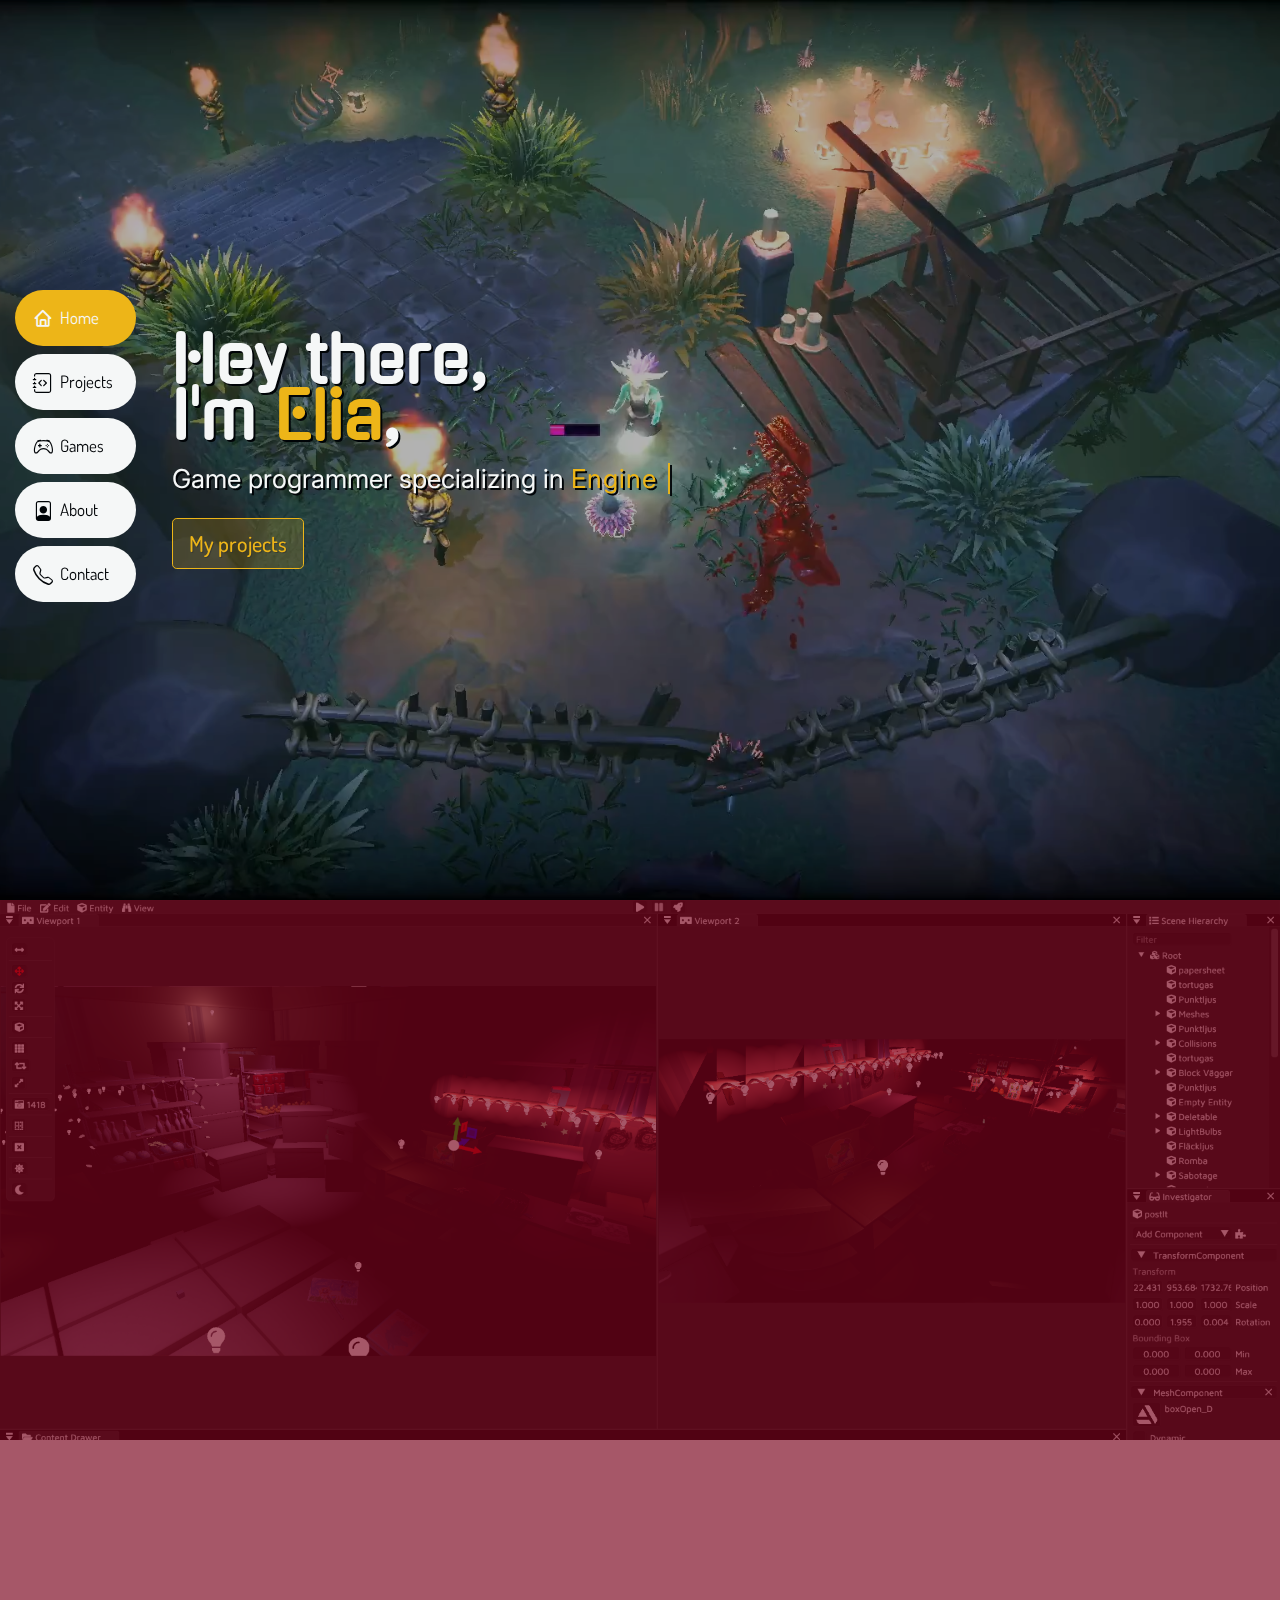
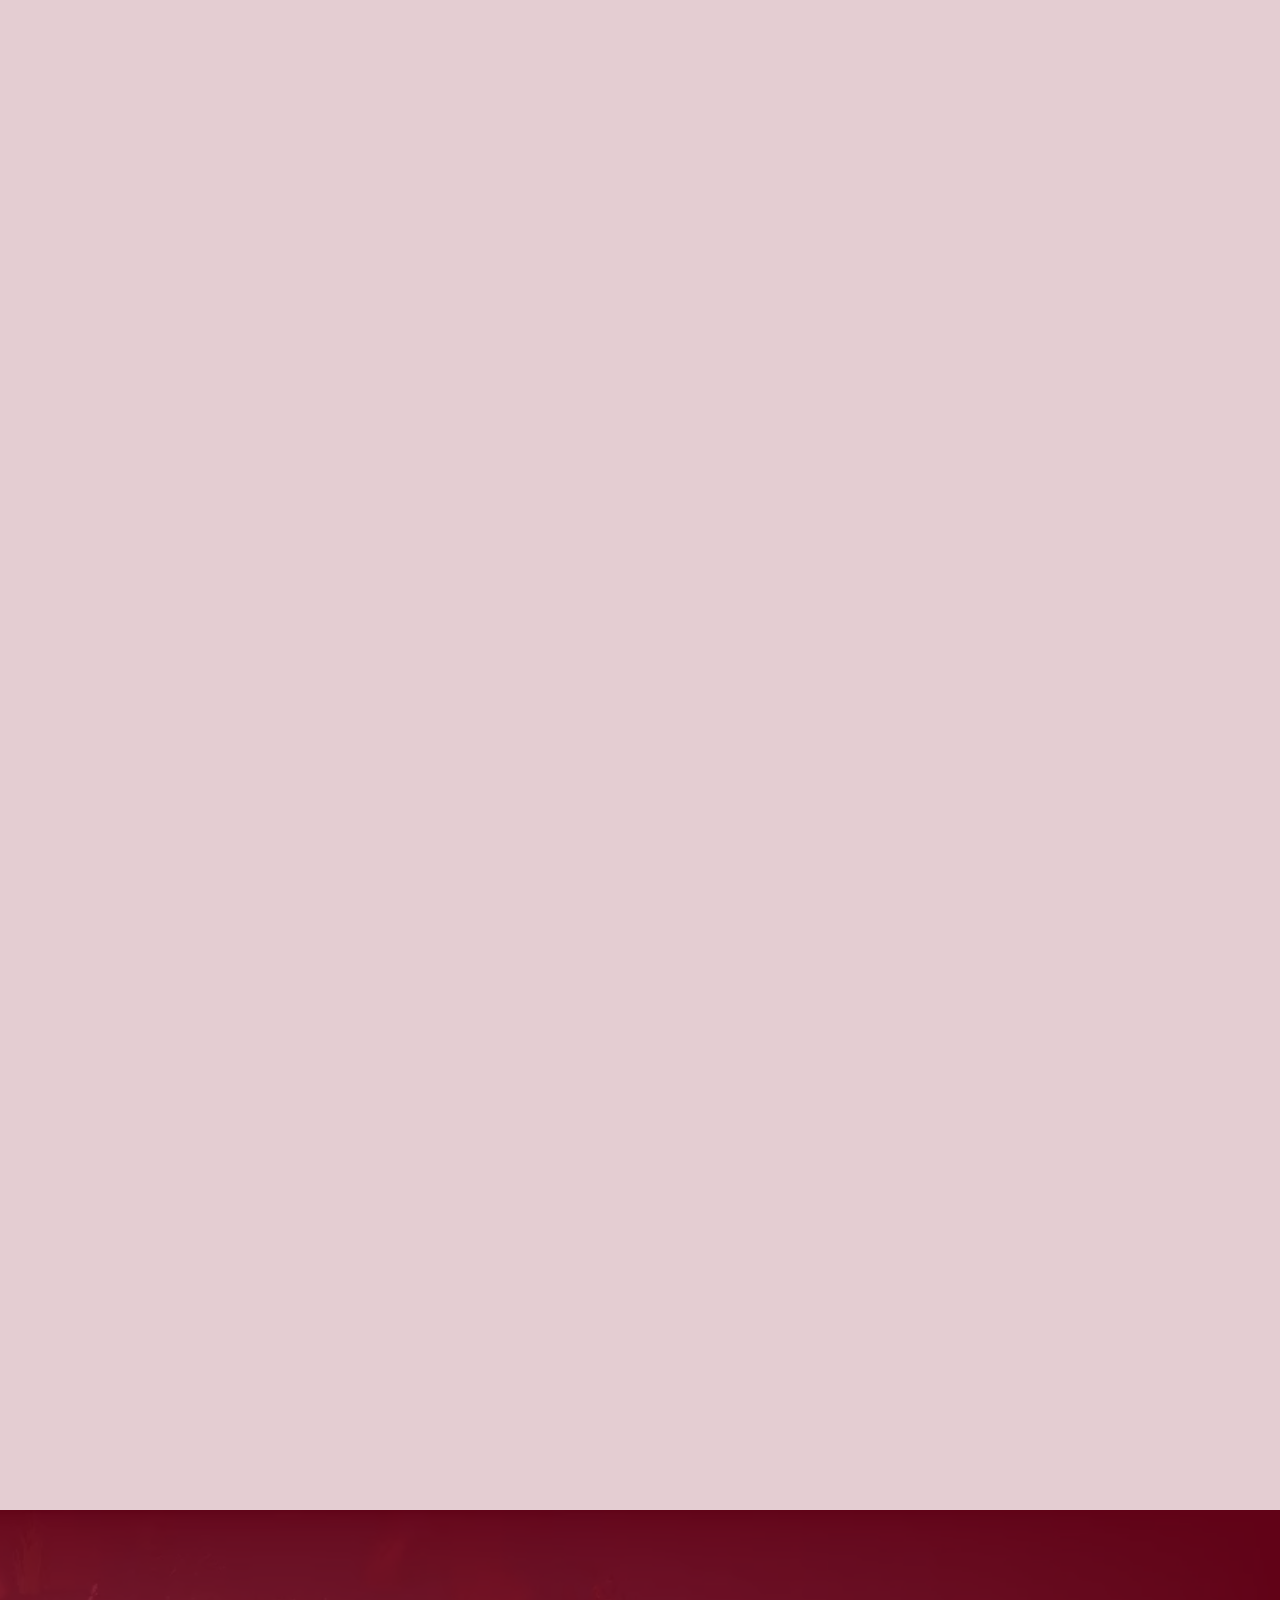
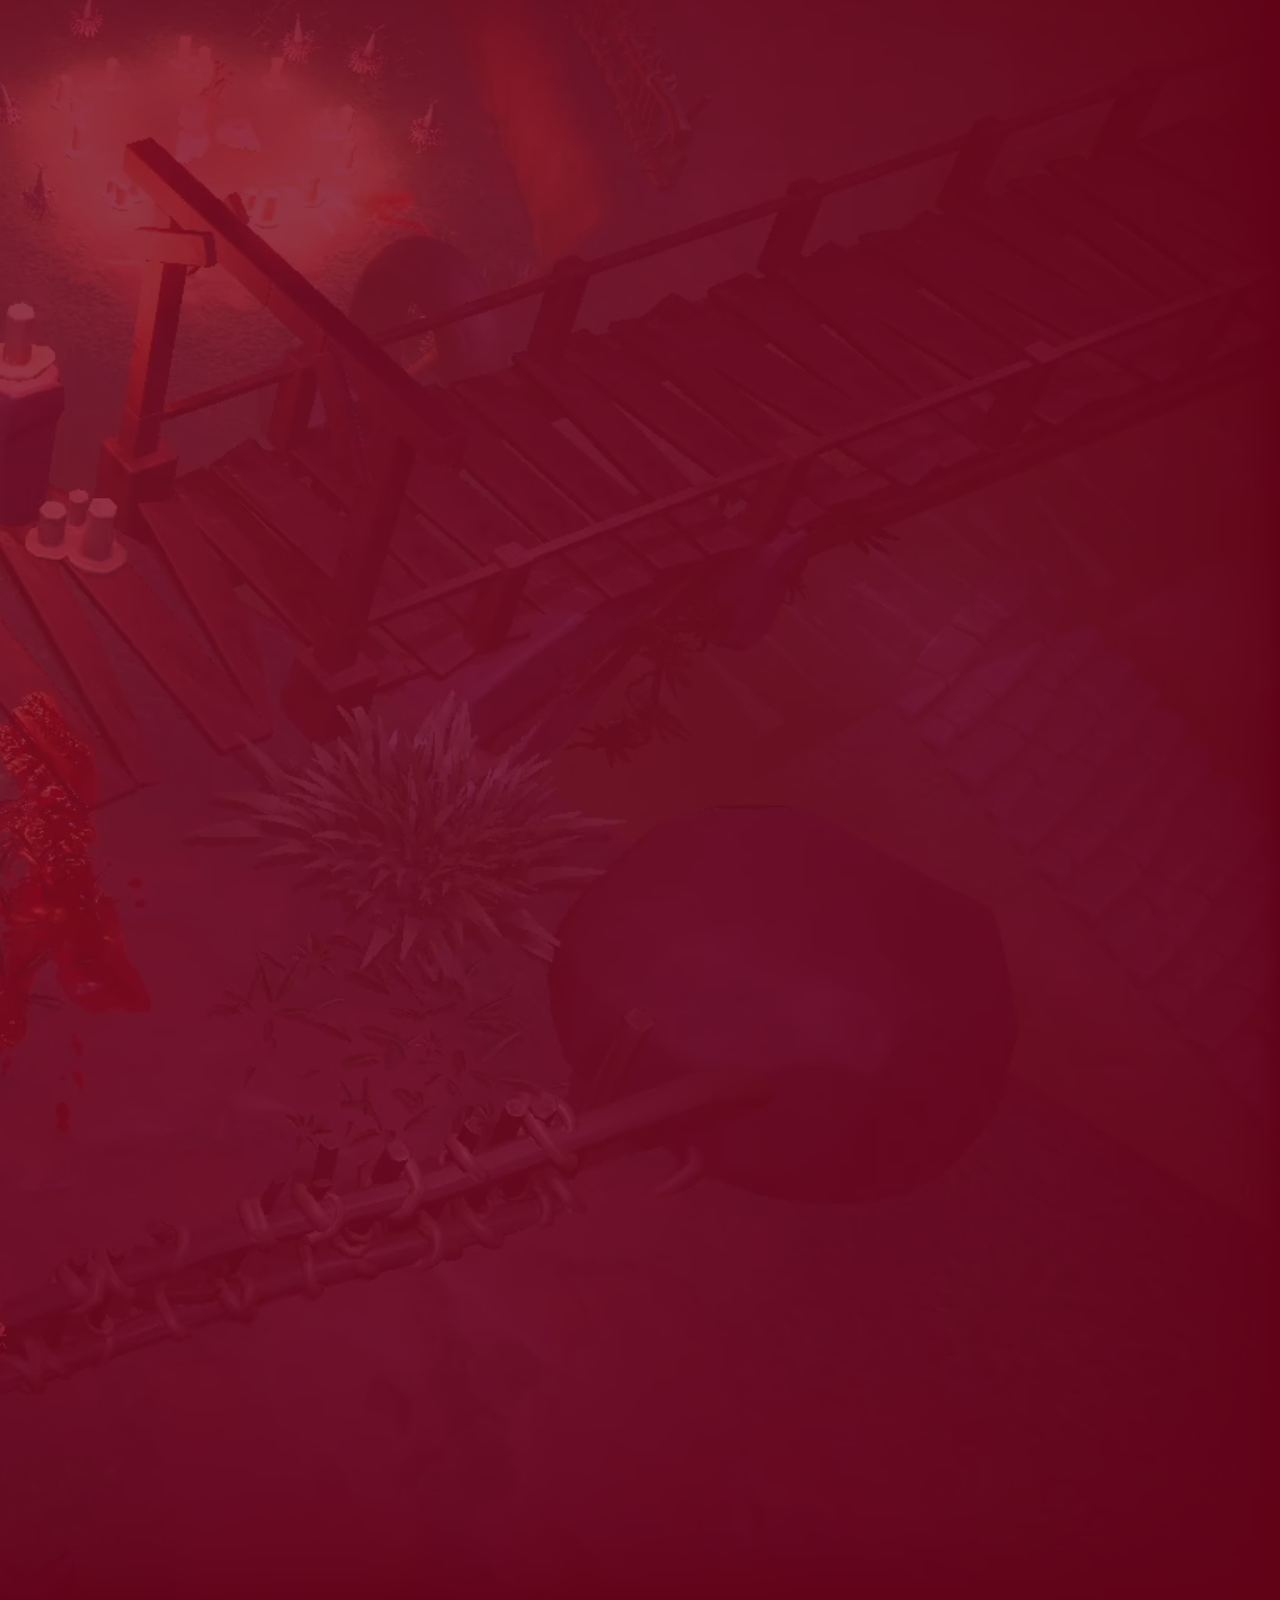
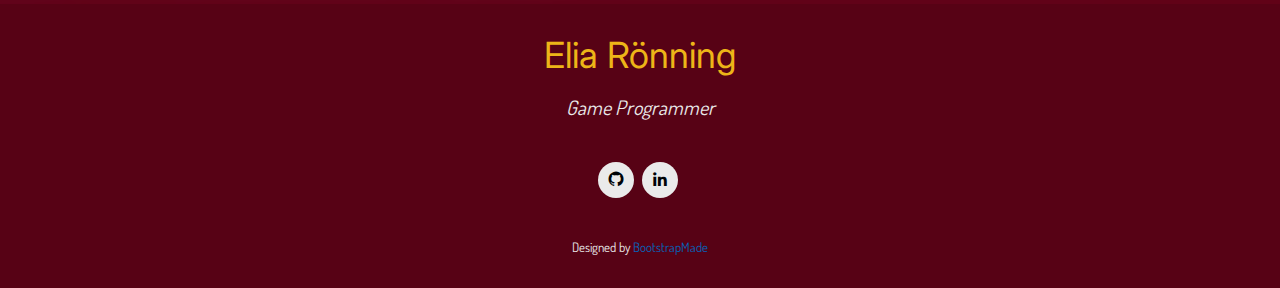
==== index.html @ 92ee8c5c "Update index.html" ====
<!DOCTYPE html>
<html lang="en">

<head>
  <meta charset="utf-8">
  <meta content="width=device-width, initial-scale=1.0" name="viewport">

  <title>Elia Rönning - Game Programmer</title>
  <meta content="Game programming student with a particular interest in engine & tools. This is a showcase of my work." name="description">
  <meta content="game development, C++, game programmer, intern, game engine, tools development" name="keywords">
  <meta content="Elia Rönning" name="author">

  <meta property="og:title" content="Elia Rönning - Game Programmer" />
  <meta property="twitter:title" content="Elia Rönning - Game Programmer" />
  <meta property="og:description" content="Game programming student with a particular interest in engine & tools. This is a showcase of my work." />
  <meta property="twitter:description" content="Game programming student with a particular interest in engine & tools. This is a showcase of my work." />
  <meta content="website" property="og:type">
  <meta property="og:url" content="https://eliar.dev/" />
  <meta property="twitter:url" content="https://eliar.dev/" />
  <meta property="og:image" content="https://eliar.dev/assets/img/OG.jpg" />
  <meta property="twitter:image" content="https://eliar.dev/assets/img/OG.jpg" />
  <meta property="og:image:secure_url" content="https://eliar.dev/assets/img/OG.jpg" />
  <meta property="og:image:url" content="https://eliar.dev/assets/img/OG.jpg" />
  <meta property="og:image:type" content="image/jpeg" />
  <meta property="og:image:width" content="1200" />
  <meta property="og:image:height" content="630" />
  <meta property="og:image:alt" content="Elia Rönning Game Programmer Portfolio" />
  <meta content="summary_large_image" name="twitter:card">
  <meta content="eliar.dev" property="twitter:domain">

  <!-- Favicons -->
  <link href="assets/img/favicon.png" rel="icon">

  <!-- Google Fonts -->
  <link rel="preconnect" href="https://fonts.googleapis.com">
  <link rel="preconnect" href="https://fonts.gstatic.com" crossorigin>
  <link href="https://fonts.googleapis.com/css2?family=Arimo:300,300i,400,400i,600,600i,700,700i|Raleway:300,300i,400,400i,500,500i,600,600i,700,700i|Poppins:300,300i,400,400i,500,500i,600,600i,700,700i&display=swap" rel="stylesheet"> 
  <link href="https://fonts.googleapis.com/css2?family=Dosis:wght@200&display=swap" rel="stylesheet"> 
  <link href="https://fonts.googleapis.com/css2?family=Rampart+One&display=swap" rel="stylesheet"> 
  <link href="https://fonts.googleapis.com/css2?family=Bungee+Outline&display=swap" rel="stylesheet"> 
  <link href="https://fonts.googleapis.com/css2?family=Alatsi&family=Chonburi&family=Duru+Sans&family=Gugi&family=Inter:wght@100;200;300;400;500;600;700;800;900&family=Rammetto+One&display=swap" rel="stylesheet"> 
  <!-- Vendor CSS Files -->
  <link href="assets/vendor/aos/aos.css" rel="stylesheet">
  <link href="assets/vendor/bootstrap/css/bootstrap.min.css" rel="stylesheet">
  <link href="assets/vendor/bootstrap-icons/bootstrap-icons.css" rel="stylesheet">
  <link href="assets/vendor/boxicons/css/boxicons.min.css" rel="stylesheet">
  <link href="assets/vendor/glightbox/css/glightbox.min.css" rel="stylesheet">
  <link href="assets/vendor/swiper/swiper-bundle.min.css" rel="stylesheet">

  <!-- Template Main CSS File -->
  <link href="assets/css/style.css" rel="stylesheet">

  <!-- =======================================================
  * Template Name: MyResume - v4.7.0
  * Template URL: https://bootstrapmade.com/free-html-bootstrap-template-my-resume/
  * Author: BootstrapMade.com
  * License: https://bootstrapmade.com/license/
  ======================================================== -->
</head>

<body>

  <!-- ======= Mobile nav toggle button ======= -->
  <!-- <button type="button" class="mobile-nav-toggle d-xl-none"><i class="bi bi-list mobile-nav-toggle"></i></button> -->
  <i class="bi bi-list mobile-nav-toggle d-xl-none"></i>
  <!-- ======= Header ======= -->
  <header id="header" class="d-flex flex-column justify-content-center">

    <nav id="navbar" class="navbar nav-menu">
      <ul>
        <li><a href="#hero" class="nav-item nav-link scrollto active"><i class="bx bx-home"></i> <span>Home</span></a></li>
        <li><a href="#portfoliosection" class="nav-item nav-link scrollto"><i class="bi bi-journal-code"></i> <span>Projects</span></a></li>
        <li><a href="#games" class="nav-item nav-link scrollto"><i class="bi bi-controller"></i> <span>Games</span></a></li>
        <li><a href="#about" class="nav-item nav-link scrollto"><i class="bi bi-file-person"></i> <span>About</span></a></li>
        <li><a href="#contact" class="nav-item nav-link scrollto"><i class="bi bi-telephone"></i> <span>Contact</span></a></li>
      </ul>
    </nav><!-- .nav-menu -->

  </header><!-- End Header -->

  <!-- ======= Hero Section ======= -->
  
<video id="background-video" autoplay loop muted poster="assets/img/Poster.PNG">
  <source src="assets/img/web-bg.mp4" type="video/mp4">
</video>
  <section id="hero" class="d-flex flex-column justify-content-center">
    <div class="container" data-aos="zoom-in" data-aos-delay="100">
      <h1>Hey there,<br>I'm <span class="bouncyboi">E</span><span class="bouncyboi">l</span><span class="bouncyboi">i</span><span class="bouncyboi">a</span>,</h1>
      <p>Game programmer specializing in <span class="typed" data-typed-items="Engine and Tools"></span></p>
      <a class="btn btn-outline-primary btn-lg" style="margin-top: 20px;" href="#portfoliosection">My projects</a>
    </div>
  </section><!-- End Hero -->

  <!-- ======= Portfolio Section ======= -->
  <div id="portfoliosection">
    <section id="editor" class="d-flex flex-column justify-content-center">
      <div class="container" data-aos="fade-up" data-aos-delay="100">
        <h1>Editor</h1>
        <p>Engine level editor, made using <i>Dear ImGui</i>, with multi-user support</p>
        <a href="editor.html" class="portfolio-details-lightbox2" data-glightbox="type: external" title="Portfolio Details"><button class="btn btn-outline-primary btn-lg">Read my article</button></a>
      </div>
    </section><!-- Portfolio End -->
    <section id="ecs" class="d-flex flex-column justify-content-center">
      <div class="container" data-aos="fade-up" data-aos-delay="100">
        <h1>Entity-Component-System</h1>
        <p>Data-oriented handling of objects in the game world</p>
        <a href="ecs.html" class="portfolio-details-lightbox1" data-glightbox="type: external" title="Portfolio Details"><button class="btn btn-outline-primary btn-lg">Read my article</button></a>
      </div>
    </section>
</div>

<div id="games">
  <div class="area" >
    <ul class="circles">
            <li></li>
            <li></li>
            <li></li>
            <li></li>
            <li></li>
            <li></li>
            <li></li>
            <li></li>
            <li></li>
            <li></li>
    </ul>
</div >
  <section id="toysrsus" class="d-flex flex-column justify-content-center">
    <div class="container" data-aos="fade-up" data-aos-delay="100">
      <h1 style="text-align: center;">Group Game Projects</h1>
    </div>
    <div class="row" data-aos="fade-up" data-aos-delay="100">
      <table class="table table-borderless">
        <!-- Toys R Sus -->
          <tr>
            <th><h3 style="color: #EDB518;">Toys or Sus</h3></th>
          </tr>
          <tr class="td-with-background1">
            <td class=""><p>Details:</p>
            <ul>
              <li>First-person online multiplayer party game, inspired by <i>Among Us</i></li>
              <li>14 week development (20h/week) with a team of 5 programmers, 3 level designers and 4 artists</li>
              <li>Made in our own C++ and DirectX11 game engine</li>
            </ul></td>
            <td rowspan="2" class="toysrsus-video-desktop video-right"><video class="toysrsus-video" controls poster="assets/img/Poster.PNG">
              <source src="assets/img/web-bg.mp4" type="video/mp4">
            </video></td>
          </tr>
          <tr class="td-with-background1">
            <td class=""><p>My contributions:</p>
            <ul class="">
              <li class="">Entity-Component-System implementation</li>
              <li class="">Multi-threaded update-loop architecture for our engine</li>
              <li class="">Engine level editor with multi-user editing</li>
              <li class="">Node-based scripting language</li>
              <li class="">Serialization/Reflections system</li>
              <li class="">Level file format</li>
            </ul>
          </td>
          </tr>
          <tr class="toysrsus-video-mobile td-with-background1">
            <td rowspan="2"><video class="toysrsus-video" controls poster="assets/img/Poster.PNG">
              <source src="assets/img/web-bg.mp4" type="video/mp4">
            </video></td>
          </tr>
          <!-- Loa of Death -->
          <tr><th colspan="2"><div class="dividisor"></div></th></tr>
          <tr>
            <th><h3 style="padding-top: 10px; color: #EDB518;">Loa of Death</h3></th>
          </tr>
          <tr class="td-with-background2">
            <td rowspan="2" class="toysrsus-video-desktop"><video class="toysrsus-video" controls poster="assets/img/Poster.PNG">
              <source src="assets/img/loagameplay.mp4" type="video/mp4">
            </video></td>
            <td><p>Details:</p>
            <ul>
              <li>Hack-and-slash action game, inspired by <i>Diablo 3</i></li>
              <li>14 week development (20h/week) with a team of 5 programmers, 2 level designers and 4 artists</li>
              <li>Built from scratch using C++ and DirectX11</li>
            </ul></td>
          </tr>
          <tr class="td-with-background2">
            <td><p>My contributions:</p>
            <ul>
              <li>Entity-Component-System implementation</li>
              <li>Text rendering</li>
              <li>Data-driven and data-oriented UI system</li>
              <li>Integrated UI editor tool using Dear ImGui</li>
            </ul>
          </td>
          </tr>
          <tr class="toysrsus-video-mobile td-with-background2">
            <td rowspan="2"><video class="toysrsus-video" controls poster="assets/img/Poster.PNG">
              <source src="assets/img/loagameplay.mp4" type="video/mp4">
            </video></td>
          </tr>
          <!-- The Warden -->
          <tr><th colspan="2"><div class="dividisor"></div></th></tr>
          <tr>
            <th><h3 style="padding-top: 10px; color: #EDB518;">The Warden</h3></th>
          </tr>
          <tr class="">
            <td><p>Details:</p>
            <ul>
              <li>Atmospheric platform game</li>
              <li>8 week development (20h/week) with a team of 5 programmers, 2 level designers and 4 artists</li>
              <li>Made in TGA2D, the school's in-house C++ rendering framework</li>
            </ul></td>
            <td rowspan="2" class="toysrsus-video-desktop video-right"><video class="toysrsus-video" controls poster="assets/img/wardenthumbnail.png">
              <source src="assets/img/warden.mp4" type="video/mp4">
            </video></td>
          </tr>
          <tr>
            <td><p>My contributions:</p>
            <ul class="">
              <li class="">GameObject, Component & Scene system</li>
              <li class="">Physics system, with support for AABB, circle and convex polygons collision shapes</li>
              <li class="">Menu UI, with controller navigation support</li>
              <li class="">Event callback system</li>
              <li class="">Various data-driven tools</li>
            </ul>
          </td>
          </tr>
          <tr class="toysrsus-video-mobile ">
            <td rowspan="2"><video class="toysrsus-video" controls poster="assets/img/wardenthumbnail.png">
              <source src="assets/img/warden.mp4" type="video/mp4">
            </video></td>
          </tr>
          <!-- Stakeout -->
          <tr><th colspan="2"><div class="dividisor"></div></th></tr>
          <tr>
            <th><h3 style="padding-top: 10px; color: #EDB518;">Stakeout</h3></th>
          </tr>
          <tr class="">
            <td rowspan="2" class="toysrsus-video-desktop"><video class="toysrsus-video" controls poster="assets/img/stakeoutthumbnail.png">
              <source src="assets/img/stakeoutgameplay.mp4" type="video/mp4">
            </video></td>
            <td><p>Details:</p>
            <ul>
              <li>Side-scrolling multi-directional shoot 'em up game, inspired by <i>Geometry Wars</i></li>
              <li>8 week development (20h/week) with a team of 5 programmers, 3 level designers and 4 artists</li>
              <li>Made in TGA2D, the school's in-house C++ rendering framework</li>
            </ul></td>
          </tr>
          <tr>
            <td><p>My contributions:</p>
            <ul>
              <li>GameObject, Component & Scene system</li>
              <li>Tilemap importing from JSON</li>
              <li>Physics and collision system, with support for AABB and circle collision shapes</li>
              <li>Data managing system, for easy serialization to JSON</li>
            </ul>
          </td>
          </tr>
          <tr class="toysrsus-video-mobile ">
            <td rowspan="2"><video class="toysrsus-video" controls poster="assets/img/stakeoutthumbnail.png">
              <source src="assets/img/stakeoutgameplay.mp4" type="video/mp4">
            </video></td>
          </tr>
          <!-- Distortion -->
          <tr><th colspan="2"><div class="dividisor"></div></th></tr>
          <tr>
            <th><h3 style="padding-top: 10px; color: #EDB518;">Distortion</h3></th>
          </tr>
          <tr class="">
            <td><p>Details:</p>
            <ul>
              <li>Action RPG game</li>
              <li>8 week development (20h/week) with a team of 5 programmers, 3 level designers and 4 artists</li>
              <li>Made in TGA2D, the school's in-house C++ rendering framework</li>
            </ul></td>
            <td rowspan="2" class="toysrsus-video-desktop video-right"><video class="toysrsus-video" controls poster="assets/img/distthumb.png">
              <source src="assets/img/distortion.mp4" type="video/mp4">
            </video></td>
          </tr>
          <tr>
            <td><p>My contributions:</p>
            <ul class="">
              <li class="">GameObject, Component & Scene system</li>
              <li class="">Chunk-based dynamic loading of tile-based open world</li>
              <li class="">Multi-threading: double-buffered rendering, asynchronous loading & concurrent pathfinding</li>
              <li class="">Enemy and boss AI</li>
              <li class="">Particle system</li>
              <li class="">Various tools including: serialization system for player, enemy and boss values; particle editor, sequencing tool for AI behavior</li>
            </ul>
          </td>
          </tr>
          <tr class="toysrsus-video-mobile ">
            <td rowspan="2"><video class="toysrsus-video" controls poster="assets/img/distthumb.png">
              <source src="assets/img/distortion.mp4" type="video/mp4">
            </video></td>
          </tr>
      </table>
    </div>
  </section>
</div>
<div id="contact-and-about-bg"><div id="contact-and-about-cover">
<div id="about">
  <section class="d-flex flex-column justify-content-center">
    <div class="container" data-aos="fade-up" data-aos-delay="100">
      <h1>About Me</h1>
      <table class="table table-borderless">
        <tr class="mobile-only">
          <td style="text-align: center;"><img id="portrait" src="assets/img/portrait.jpg" alt="My portrait"></td>
        </tr>
        <tr>
          <td id="about-me-bread"><p>
            Hey there, I'm Elia Rönning.
            <br><br>
            My passion for making games started at the age of ten when I was introduced to the drag-and-drop game engine <i>GameMaker</i>. It didn't take long before I was aspiring toward a career in game development. For the past two years, I have been studying game programming at <i>The Game Assembly</i> in Stockholm, where I've not only gotten to learn all about programming games in <i>C++</i>, but also gotten to make games cross-disciplinarily with people who share my passion. During my time at TGA, I've acquired a particular interest in developing easy-to-use tools for and in collaboration with my content creators as well as optimised engine systems to serve as a solid foundation for the games themselves.
            <br><br>
            I am a very playful person who likes to lighten the mood, but nevertheless earnest and determined when it comes down to it. My colleagues describe me as dependable, diligent and always obliging.
            <br><br>
            I have a huge passion for old movies, which I watch whenever I have spare time and collect on <i>Blu-ray</i>. Other hobbies include listening to progressive rock and jazz, hot beverages and cooking, as well as working on personal projects.
            <br><br>
            I am looking for a 30-week game programming internship placement starting autumn 2022, where I can continue to learn, grow and widen my ability. <a href="#contact" class="scrollto">Get in touch! I'd love to hear from you.</a>
            <br><br>
            <span id="pdf-links" style="color: #EDB518;">
            <i class="bi bi-file-earmark-person"></i> CV: 
            <a href="pdf.html" class="portfolio-details-lightbox3" data-glightbox="type: external" title="Portfolio Details">
              Preview</a> - 
            <a href="assets/img/CV.pdf" download>Download</a>
            <br><br></span>
          </p></td>
            <td style="text-align: center;" class="desktop-only"><img id="portrait" src="assets/img/portrait.jpg" alt="My portrait"></td>
        </tr>
      </table>
    </div>
  </section>
</div>
<div id="contact">
  <section class="d-flex flex-column justify-content-center">
    <div class="container" data-aos="fade-up" data-aos-delay="100">
      <h1>Contact</h1>
      <p>
        <br><a href="tel:+46736468868"><i class="bi bi-telephone-fill"></i><br>+46 73 646 8868</a><br>
        <br><a href="mailto:ronning.elia01@gmail.com"><i class="bi bi-envelope-fill"></i><br>ronning.elia01@gmail.com</a><br>
        <br><a href="https://www.linkedin.com/in/elia-r%C3%B6nning-6804a2221/" target="_blank"><i class="bi bi-linkedin"></i><br>Elia Rönning</a><br>
        <br><a href="https://github.com/GesturTheViking" target="_blank"><i class="bi bi-github"></i><br>GesturTheViking</a><br>
      </p>
    </div>
  </section>
</div></div></div>

  <!-- ======= Footer ======= -->
  <footer id="footer">
    <div class="container">
      <h3>Elia Rönning</h3>
      <p>Game Programmer</p>
      <div class="social-links">
        <a href="https://github.com/GesturTheViking" class="github" target="_blank"><i class="bx bxl-github"></i></a>
        <a href="https://www.linkedin.com/in/elia-r%C3%B6nning-6804a2221/" class="linkedin" target="_blank"><i class="bx bxl-linkedin"></i></a>
      </div>
      <div class="credits">
        <!-- All the links in the footer should remain intact. -->
        <!-- You can delete the links only if you purchased the pro version. -->
        <!-- Licensing information: [license-url] -->
        <!-- Purchase the pro version with working PHP/AJAX contact form: https://bootstrapmade.com/free-html-bootstrap-template-my-resume/ -->
        Designed by <a href="https://bootstrapmade.com/">BootstrapMade</a>
      </div>
    </div>
  </footer><!-- End Footer -->

  <div id="preloader"></div>
  <a href="#" class="back-to-top d-flex align-items-center justify-content-center"><i class="bi bi-arrow-up-short"></i></a>

  <!-- Vendor JS Files -->
  <script src="assets/vendor/purecounter/purecounter.js"></script>
  <script src="assets/vendor/aos/aos.js"></script>
  <script src="assets/vendor/bootstrap/js/bootstrap.bundle.min.js"></script>
  <script src="assets/vendor/glightbox/js/glightbox.min.js"></script>
  <script src="assets/vendor/isotope-layout/isotope.pkgd.min.js"></script>
  <script src="assets/vendor/swiper/swiper-bundle.min.js"></script>
  <script src="assets/vendor/typed.js/typed.min.js"></script>
  <script src="assets/vendor/waypoints/noframework.waypoints.js"></script>
  <script src="assets/vendor/php-email-form/validate.js"></script>

  <!-- Template Main JS File -->
  <script src="assets/js/main.js"></script>

</body>

</html>
---- assets/css/style.css ----
/**
* Template Name: MyResume - v4.7.0
* Template URL: https://bootstrapmade.com/free-html-bootstrap-template-my-resume/
* Author: BootstrapMade.com
* License: https://bootstrapmade.com/license/
*/

/*--------------------------------------------------------------
# General
--------------------------------------------------------------*/
html {
  height: 100%;
}

body {
  font-family: "Dosis", sans-serif;
  color: #EAEAEA;
}

a {
  color: #0563bb;
  text-decoration: none;
}

a:hover {
  color: #067ded;
  text-decoration: none;
}

h1, h2, h3, h4, h5, h6 {
  font-family: "Gugi", sans-serif;
  /* font-weight: 200; */
}

/*--------------------------------------------------------------
# Back to top button
--------------------------------------------------------------*/
.back-to-top {
  position: fixed;
  visibility: hidden;
  opacity: 0;
  right: 15px;
  bottom: 15px;
  z-index: 996;
  background: #EDB518;
  width: 40px;
  height: 40px;
  border-radius: 50px;
  transition: all 0.4s;
}
.back-to-top i {
  font-size: 28px;
  color: #F5F7F7;
  line-height: 0;
}
.back-to-top:hover {
  background: #79031D;
  color: #F5F7F7;
}
.back-to-top.active {
  visibility: visible;
  opacity: 1;
}

/*--------------------------------------------------------------
# Preloader
--------------------------------------------------------------*/
#preloader {
  position: fixed;
  top: 0;
  left: 0;
  right: 0;
  bottom: 0;
  z-index: 9999;
  overflow: hidden;
  background: #EDB518;
}

#preloader:before {
  content: "";
  position: fixed;
  top: calc(50% - 30px);
  left: calc(50% - 30px);
  border: 6px solid #EDB518;
  border-top-color: #F5F7F7;
  border-bottom-color: #F5F7F7;
  border-radius: 50%;
  width: 60px;
  height: 60px;
  -webkit-animation: animate-preloader 1s linear infinite;
  animation: animate-preloader 1s linear infinite;
}

@-webkit-keyframes animate-preloader {
  0% {
    transform: rotate(0deg);
  }
  100% {
    transform: rotate(360deg);
  }
}

@keyframes animate-preloader {
  0% {
    transform: rotate(0deg);
  }
  100% {
    transform: rotate(360deg);
  }
}
/*--------------------------------------------------------------
# Disable aos animation delay on mobile devices
--------------------------------------------------------------*/
@media screen and (max-width: 768px) {
  [data-aos-delay] {
    transition-delay: 0 !important;
  }
}
/*--------------------------------------------------------------
# Header
--------------------------------------------------------------*/
#header {
  position: fixed;
  top: 0;
  left: 0;
  bottom: 0;
  z-index: 9997;
  transition: all 0.5s;
  padding: 15px;
  overflow-y: auto;
}
@media (max-width: 992px) {
  #header {
    width: 300px;
    background: #EDB518;
    border-right: 1px solid #EAEAEA;
    left: -300px;
  }
}

@media (min-width: 992px) {
  #main {
    margin-left: 100px;
  }
}
/*--------------------------------------------------------------
# Navigation Menu
--------------------------------------------------------------*/
/**
* Desktop Navigation 
*/
 .nav-menu {
  padding: 0;
  display: block;
}
.nav-menu * {
  margin: 0;
  padding: 0;
  list-style: none;
}
.nav-menu > ul > li {
  position: relative;
  white-space: nowrap;
}
.nav-menu a, .nav-menu a:focus {
  display: flex;
  align-items: center;
  color: #000407;
  padding: 10px 18px;
  margin-bottom: 8px;
  transition: 0.3s;
  font-size: 17px;
  border-radius: 50px;
  background: #F5F7F7;
  height: 56px;
  width: 100%;
  overflow: hidden;
  transition: 0.3s;
}
.nav-menu a i, .nav-menu a:focus i {
  font-size: 20px;
}
.nav-menu a span, .nav-menu a:focus span {
  padding: 0 5px 0 7px;
  color: #000407;
}/*
@media (min-width: 992px) {
  .nav-menu a, .nav-menu a:focus {
    width: 56px;
  }
  .nav-menu a span, .nav-menu a:focus span {
    display: block;
    color: #F5F7F7;
  }
}*/
.nav-menu a:hover, .nav-menu .active, .nav-menu .active:focus, .nav-menu li:hover > a {
  color: #F5F7F7;
  background: #EDB518;
}
.nav-menu a:hover span, .nav-menu .active span, .nav-menu .active:focus span, .nav-menu li:hover > a span {
  color: #F5F7F7;
}
.nav-menu a:hover, .nav-menu li:hover > a {
  width: 100%;
  color: #F5F7F7;
}
.nav-menu a:hover span, .nav-menu li:hover > a span {
  display: block;
} /**/

/**
* Mobile Navigation 
*/
.mobile-nav-toggle {
  position: fixed;
  right: 10px;
  top: 10px;
  z-index: 9998;
  border: 0;
  background: none;
  font-size: 28px;
  transition: all 0.4s;
  outline: none !important;
  line-height: 0;
  cursor: pointer;
  border-radius: 50px;
  padding: 5px;
}
.mobile-nav-toggle i {
  color: #45505b;
}

.mobile-nav-active {
  overflow: hidden;
}
.mobile-nav-active #header {
  left: 0;
}
.mobile-nav-active .mobile-nav-toggle {
  color: #fff;
  background-color: #EDB518;
}

/*--------------------------------------------------------------
# Hero Section
--------------------------------------------------------------*/
#background-video {
  width: 100vw;
  height: 100vh;
  object-fit: cover;
  position: absolute;
  left: 0;
  right: 0;
  top: 0;
  bottom: 0;
  z-index: -1;
  filter: brightness(.7);
}

#hero {
  width: 100%;
  height: 100vh;
  /* background: url("https://www.thegameassembly.com/wp-content/uploads/2020/09/sp20eliarnning.jpg") top right no-repeat; */
  background-size: contain;
  position: relative;
  text-shadow: #000407 2px 2px;
}
#hero a {
  text-shadow: none;
  background-color: #EDB51833;
  font-weight: 500;
  font-size: 22px;
  margin-top: 20px !important;
  text-shadow: #333333aa 1px 1px;
}
#hero a:hover {
  text-shadow: none;
}
@media (min-width: 992px) {
  #hero {
    padding-left: 160px;
  }
}
#hero:before {
  content: "";
  position: absolute;
  bottom: 0;
  top: 0;
  left: 0;
  right: 0;
}
#hero h1 {
  margin: 0;
  font-size: 64px;
  font-weight: 700;
  line-height: 56px;
  color: #F5F7F7;
}
#hero p {
  color: #F5F7F7;
  margin: 15px 0 0 0;
  font-size: 26px;
  font-family: "Inter", sans-serif;
}
#hero p span {
  color: #EDB518;
  letter-spacing: 1px;
}
#hero .social-links {
  margin-top: 30px;
}
#hero .social-links a {
  font-size: 24px;
  display: inline-block;
  color: #45505b;
  line-height: 1;
  margin-right: 20px;
  transition: 0.3s;
}
#hero .social-links a:hover {
  color: #0563bb;
}
@media (max-width: 992px) {
  #hero {
    text-align: center;
  }
  #hero h1 {
    font-size: 32px;
    line-height: 36px;
  }
  #hero p {
    margin-top: 10px;
    font-size: 20px;
    line-height: 24px;
  }
}

/* animation thingy background */
.area{
  width: 100%;
  height:100vh;
  position: fixed;
  top: 0;
  left: 0;
  margin: 0;
  padding: 0;
  z-index: -2;
  background: #79031D;
}

.circles{
  position: absolute;
  top: 0;
  left: 0;
  width: 100%;
  height: 100%;
  overflow: hidden;
}

.circles li{
  position: absolute;
  display: block;
  list-style: none;
  width: 20px;
  height: 20px;
  background: rgba(255, 255, 255, 0.2);
  animation: animate 25s linear infinite reverse;
  bottom: -150px;
border-radius: 500px;
}

.circles li:nth-child(1){
  left: 25%;
  width: 80px;
  height: 80px;
  animation-delay: 0s;
}


.circles li:nth-child(2){
  left: 10%;
  width: 20px;
  height: 20px;
  animation-delay: 2s;
  animation-duration: 12s;
}

.circles li:nth-child(3){
  left: 70%;
  width: 20px;
  height: 20px;
  animation-delay: 4s;
}

.circles li:nth-child(4){
  left: 40%;
  width: 60px;
  height: 60px;
  animation-delay: 0s;
  animation-duration: 18s;
}

.circles li:nth-child(5){
  left: 65%;
  width: 20px;
  height: 20px;
  animation-delay: 0s;
}

.circles li:nth-child(6){
  left: 75%;
  width: 110px;
  height: 110px;
  animation-delay: 3s;
}

.circles li:nth-child(7){
  left: 35%;
  width: 150px;
  height: 150px;
  animation-delay: 7s;
}

.circles li:nth-child(8){
  left: 50%;
  width: 25px;
  height: 25px;
  animation-delay: 15s;
  animation-duration: 45s;
}

.circles li:nth-child(9){
  left: 20%;
  width: 15px;
  height: 15px;
  animation-delay: 2s;
  animation-duration: 35s;
}

.circles li:nth-child(10){
  left: 85%;
  width: 150px;
  height: 150px;
  animation-delay: 0s;
  animation-duration: 11s;
}



@keyframes animate {

  0%{
      transform: translateY(0) rotate(0deg);
      opacity: 1;
      border-radius: 0;
  }

  100%{
      transform: translateY(-1000px) rotate(720deg);
      opacity: 0;
      border-radius: 50%;
  }

}

/*--------------------------------------------------------------
# ECS Section
--------------------------------------------------------------*/
#ecs {
  width: 100%;
  height: 60vh;
  background: url("https://placekitten.com/1000/1000") top right no-repeat;
  background-size: cover;
  position: relative;
  text-align: right;
}
@media (min-width: 992px) {
  #ecs {
    padding-left: 160px;
  }
}
#ecs:before {
  content: "";
  background: #79031Daa;
  position: absolute;
  bottom: 0;
  top: 0;
  left: 0;
  right: 0;
}
#ecs h1 {
  margin: 0;
  font-size: 64px;
  font-weight: 700;
  line-height: 56px;
  color: #EDB518;
}
#ecs p {
  color: #EAEAEA;
  margin: 15px 0 0 0;
  font-size: 26px;
  font-family: "Inter", sans-serif;
}
#ecs p span {
  color: #FF2E63;
  letter-spacing: 1px;
}
@media (max-width: 992px) {
  #ecs {
    text-align: center;
  }
  #ecs h1 {
    font-size: 32px;
    line-height: 36px;
  }
  #ecs p {
    margin-top: 10px;
    font-size: 20px;
    line-height: 24px;
  }
}
.btn-outline-primary, .btn-outline-primary:active, .btn-outline-primary:visited {
  border-color: #EDB518 !important;
  color: #EDB518 !important;
}
.btn-outline-primary:hover {
  background-color: #EDB518 !important;
  border-color: #EDB518 !important;
  color: #F5F7F7 !important;
}

/*--------------------------------------------------------------
# Editor Section
--------------------------------------------------------------*/
#editor {
  width: 100%;
  height: 60vh;
  background: url("../../assets/img/editor.PNG") top right no-repeat;
  background-size: cover;
  position: relative;
  text-align: left;
}
@media (min-width: 992px) {
  #editor {
    padding-left: 160px;
  }
}
#editor:before {
  content: "";
  background: #79031Daa;
  position: absolute;
  bottom: 0;
  top: 0;
  left: 0;
  right: 0;
}
#editor h1 {
  margin: 0;
  font-size: 64px;
  font-weight: 700;
  line-height: 56px;
  color: #EDB518;
}
#editor p {
  color: #EAEAEA;
  margin: 15px 0 0 0;
  font-size: 26px;
  font-family: "Inter", sans-serif;
}
#editor p span {
  color: #FF2E63;
  letter-spacing: 1px;
}
@media (max-width: 992px) {
  #editor {
    text-align: center;
  }
  #editor h1 {
    font-size: 32px;
    line-height: 36px;
  }
  #editor p {
    margin-top: 10px;
    font-size: 20px;
    line-height: 24px;
  }
}
button {
  margin-top: 20px;
}

/* Games */
#toysrsus {
  width: 100%;
  height: auto;
  /*background: url("https://placekitten.com/700/700") top right no-repeat;*/
  background-size: cover;
  position: relative;
  text-align: left;
  overflow: hidden;
}

@media (min-width: 992px) {
  #toysrsus {
    padding-left: 160px;
    padding-right: 160px;
  }
  .toysrsus-video-mobile {
    display: none;
  }
  .toysrsus-video-desktop {
    display: default;
    padding: 0 !important;
  }
  .toysrsus-video {
  width: 40vw;
  margin-right: 5px !important;
}
.mobile-only {
  display: none;
}
.desktop-only {
  display: default;
}
}
.video-right {
  text-align: right;
}
.video-left {
  text-align: left;
}

/* .td-with-background1 {
  background-color: #79031D !important;
}

.td-with-background2 {
  background-color: #5d0316 !important;
} */

.toysrsus-video {
  height: auto; padding-top: 5px; padding-bottom: 5px; padding-left: 5px; padding-right: 0; margin-right: 0;
}
.dividisor {
  border: 2px solid #EDB518;
  width: auto;
  border-radius: 10px;
  margin-top: 10px;
}
#toysrsus:before {
  content: "";
  background: #79031D33;
  position: absolute;
  bottom: 0;
  top: 0;
  left: 0;
  right: 0;
}
video {
  display: inline-block;
  margin-left: auto;
}
#toysrsus h1 {
  padding-top: 10px;
  margin: 0;
  font-size: 64px;
  font-weight: 700;
  line-height: 56px;
  color: #EDB518;
}
#toysrsus p {
  color: #EAEAEA;
  margin: 15px 0 0 0;
  font-size: 20px;
  font-family: "Inter", sans-serif;
}
#toysrsus p span {
  color: #FF2E63;
  letter-spacing: 1px;
}
#toysrsus table {
  margin-top: 50px;
}
#toysrsus h3 {
  font-family: "Inter", sans-serif;
  color: #EAEAEA;
}
#toysrsus ul li {
  font-family: "Inter", sans-serif;
  color: #EAEAEA;
}

@media (max-width: 992px) {
  #toysrsus {
    text-align: center;
  }
  
  #toysrsus h1 {
    font-size: 32px;
    line-height: 36px;
  }
  #toysrsus p {
    margin-top: 10px;
    font-size: 20px;
    line-height: 24px;
  }
  .toysrsus-video-mobile {
    display: default;
  }
  .toysrsus-video-desktop {
    display: none;
  }
  .toysrsus-video {
  width: 90vw;
}
.mobile-only {
  display: default;
}
.desktop-only {
  display: none;
}}

#contact-and-about-bg {
  background: url("../img/Poster.PNG") top right no-repeat;
  background-size: cover;
  height: auto;
  min-height: 100vh;
}
#contact-and-about-cover {
  background-color: #79031Dcc;
  height: auto;
  min-height: 100vh;
}

/* About */
@media (min-width: 992px) {
  #about {
    padding-left: 160px;
    padding-right: 160px;
  }
}
#about {
  width: 100%;
  height: 100%;
  font-family: "Inter", sans-serif;
}
#about h1 {
  font-size: 64px;
  font-weight: 700;
  line-height: 56px;
  color: #EDB518;
  text-align: center;
  padding: 20px;
}

#about-me-bread {
  width: auto;
  font-size: 18px;
  color: #eaeaea;
  padding: 10px;
}
#portrait {
  width: 33vw;
  padding-left: 10px;
  padding-right: 10px;
  display: inline-block;
  max-width: 487px;
  max-height: 700px;
}

/* Contact */
#contact {
  width: 100%;
  height: 100%;
  font-family: "Inter", sans-serif;
  text-align: center;
}
#contact h1 {
  font-size: 64px;
  font-weight: 700;
  line-height: 56px;
  color: #EDB518;
}
#contact i {
  font-size: 30px;
  color: #EDB518;
}
#contact p {
  font-size: 20px;
}
#about a {
  color: #EAEAEA;
  text-decoration: underline;
}
#about #pdf-links a {
  color: #EDB518 !important;
}
#contact a {
  color: #EAEAEA;
  text-decoration: underline;
}

/*--------------------------------------------------------------
# Sections General
--------------------------------------------------------------*/
section {
  padding: 30px 0;
  overflow: hidden;
}

.section-title {
  text-align: center;
  padding-bottom: 30px;
}
.section-title h2 {
  font-size: 32px;
  font-weight: bold;
  text-transform: uppercase;
  margin-bottom: 20px;
  padding-bottom: 20px;
  position: relative;
  color: #45505b;
}
.section-title h2::before {
  content: "";
  position: absolute;
  display: block;
  width: 120px;
  height: 1px;
  background: #ddd;
  bottom: 1px;
  left: calc(50% - 60px);
}
.section-title h2::after {
  content: "";
  position: absolute;
  display: block;
  width: 40px;
  height: 3px;
  background: #0563bb;
  bottom: 0;
  left: calc(50% - 20px);
}
.section-title p {
  margin-bottom: 0;
}

/*--------------------------------------------------------------
# Footer
--------------------------------------------------------------*/
#footer {
  background: #570215;
  color: #eaeaea;
  font-size: 14px;
  text-align: center;
  padding: 30px 0;
  font-size: 20px;
}
#footer h3 {
  font-size: 36px;
  font-weight: 700;
  position: relative;
  font-family: "Inter", sans-serif;
  font-weight: 400;
  padding: 0;
  margin: 0 0 15px 0;
  color: #EDB518;
}
#footer p {
  font-size: 15;
  font-style: italic;
  padding: 0;
  margin: 0 0 40px 0;
}
#footer .social-links {
  margin: 0 0 40px 0;
}
#footer .social-links a {
  font-size: 18px;
  display: inline-block;
  background: #eaeaea;
  color: #000407;
  line-height: 1;
  padding: 8px 0;
  margin-right: 4px;
  border-radius: 50%;
  text-align: center;
  width: 36px;
  height: 36px;
  transition: 0.3s;
}
#footer .social-links a:hover {
  background: #EDB518;
  color: #fff;
  text-decoration: none;
}
#footer .copyright {
  margin: 0 0 5px 0;
}
#footer .credits {
  font-size: 13px;
}

.bouncyboi {
  display: inline-block;
  transition: cubic-bezier(0.175, 0.885, 0.32, 1.275) .1s;
  color: #EDB518;
}
.bouncyboi:hover {
  transform: scale(1.3);
}
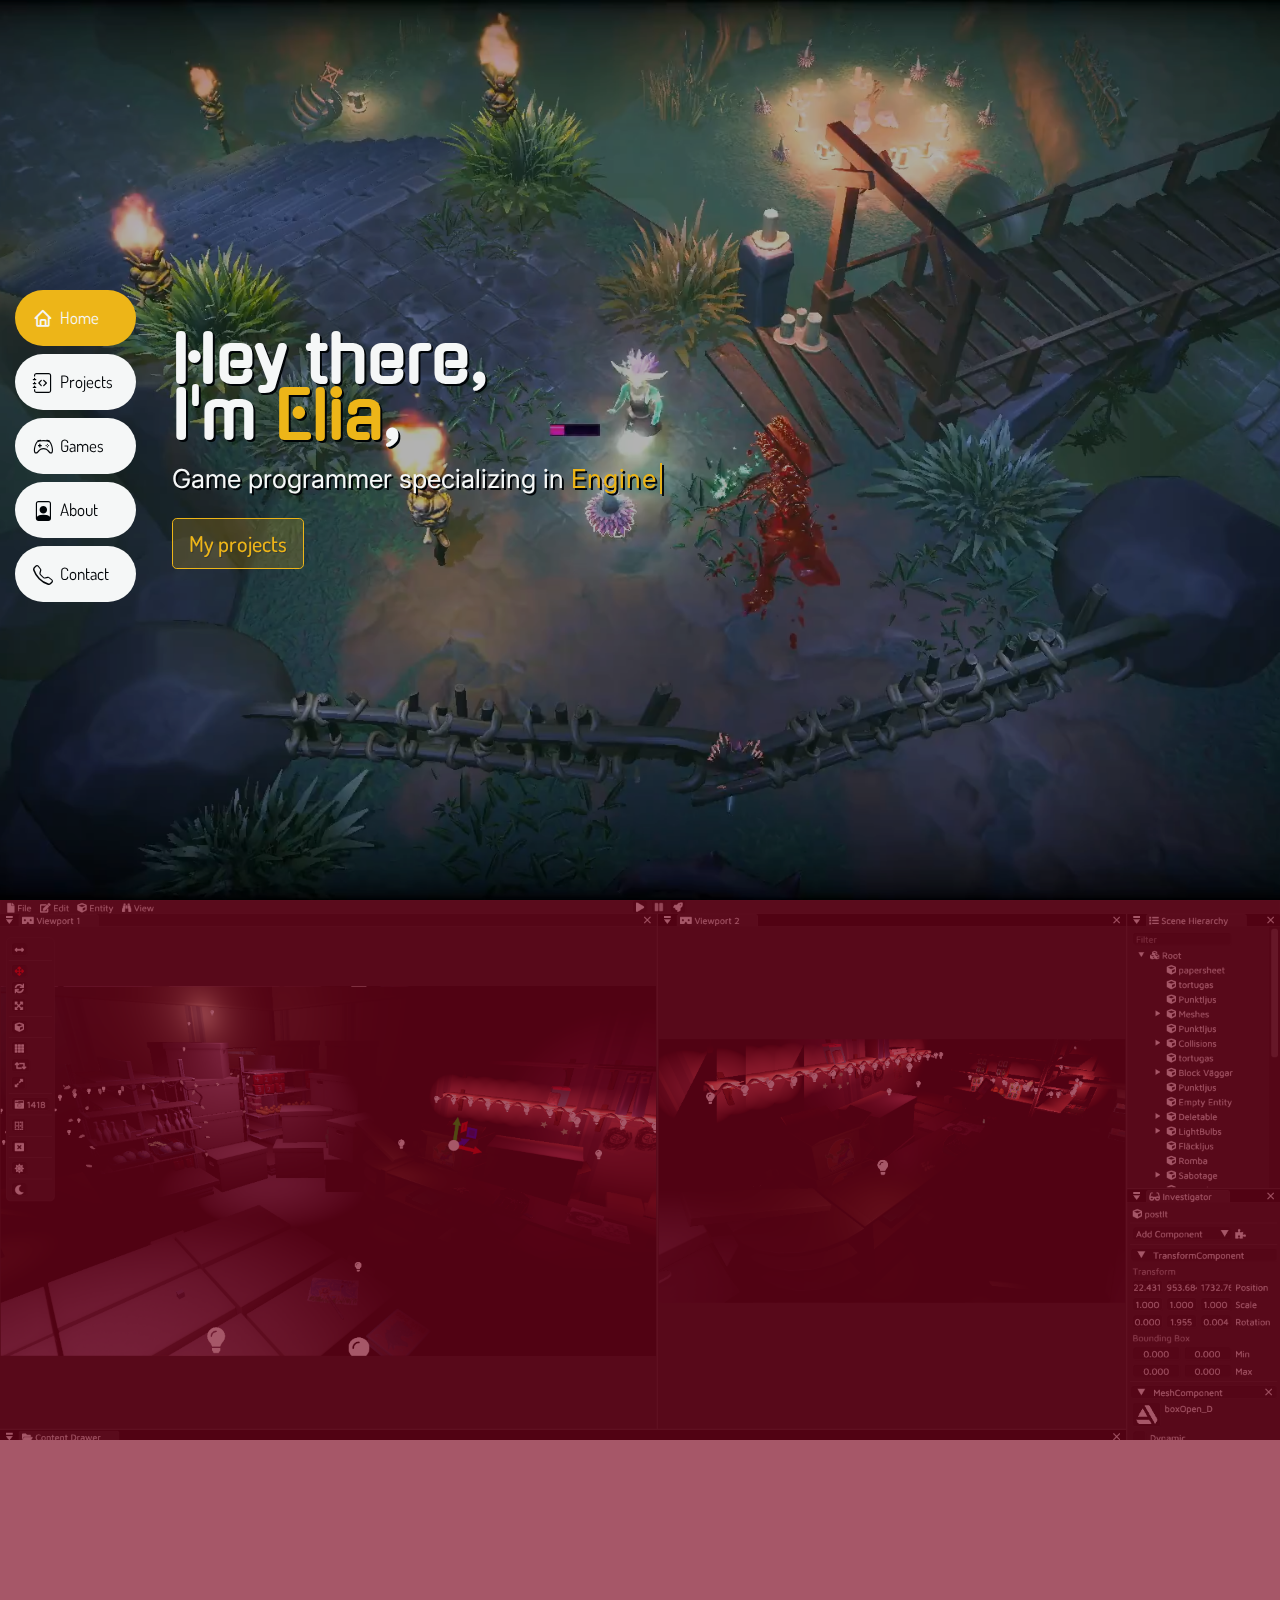
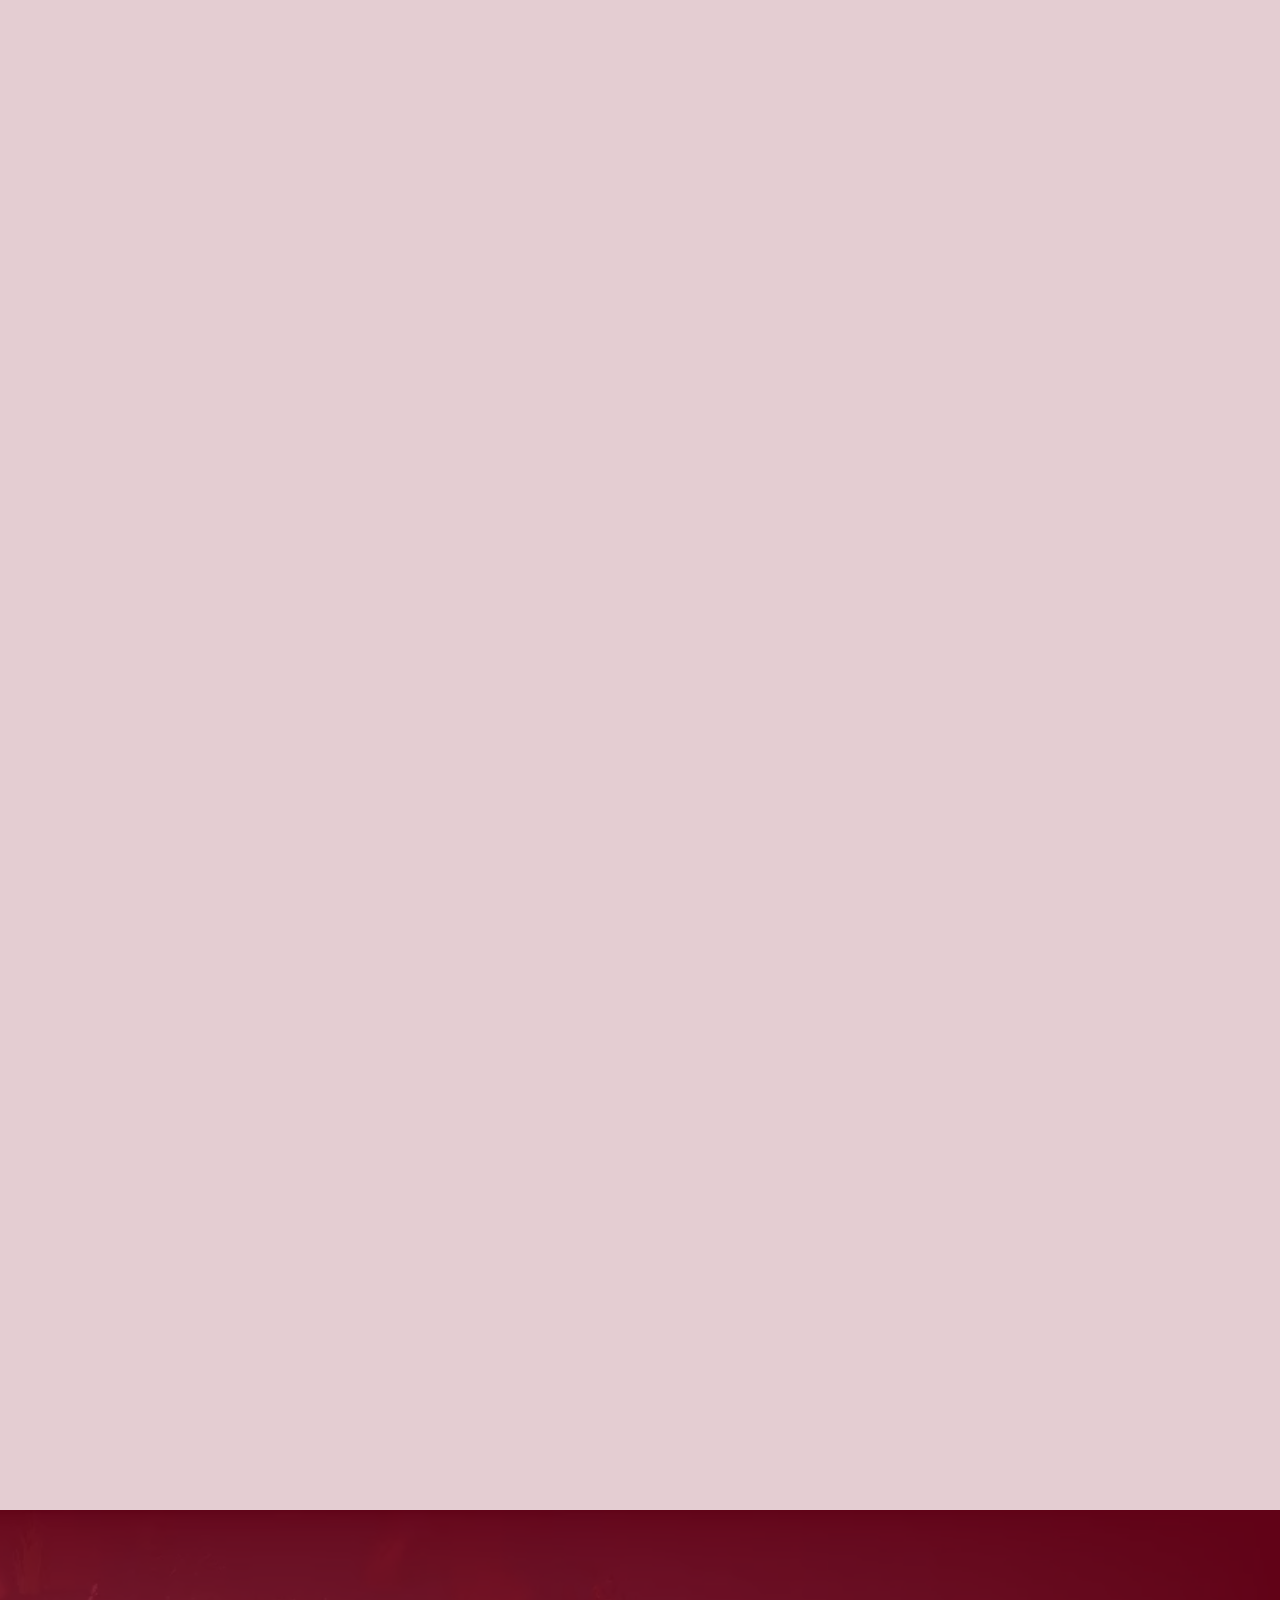
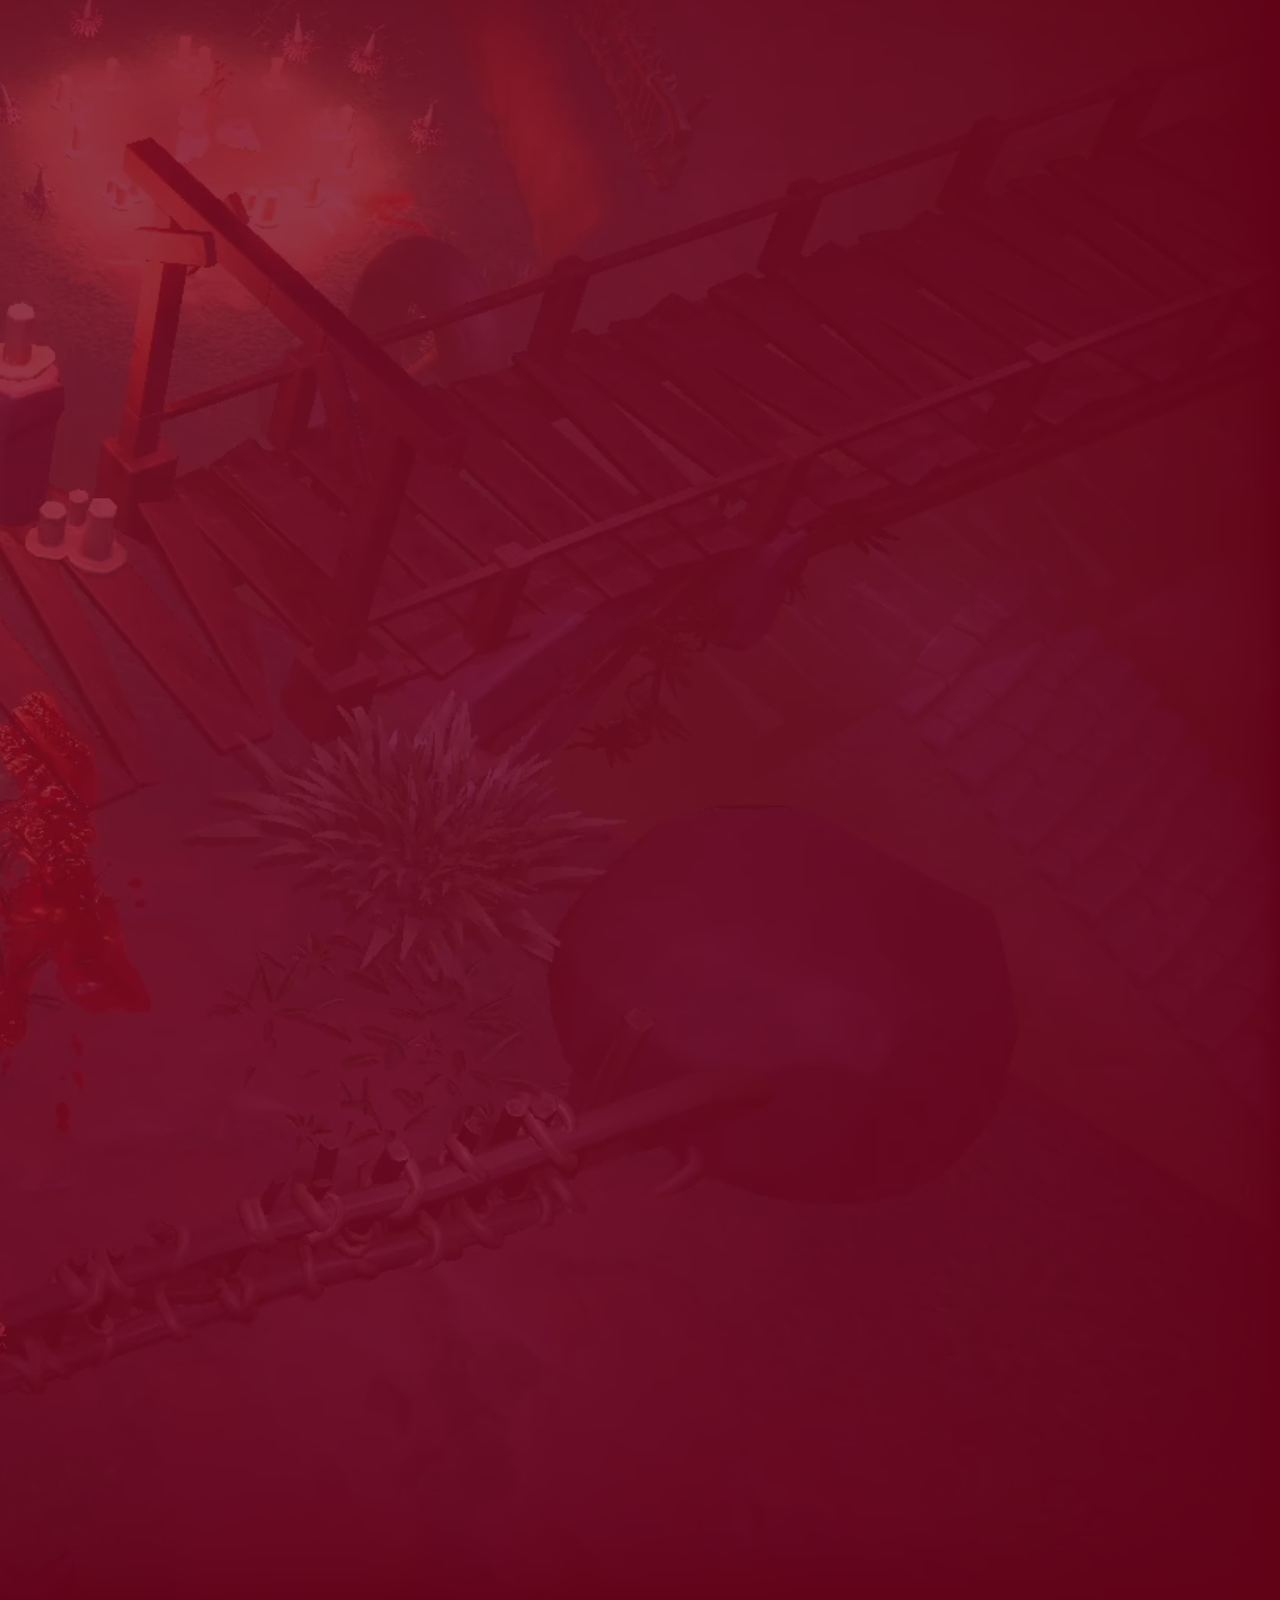
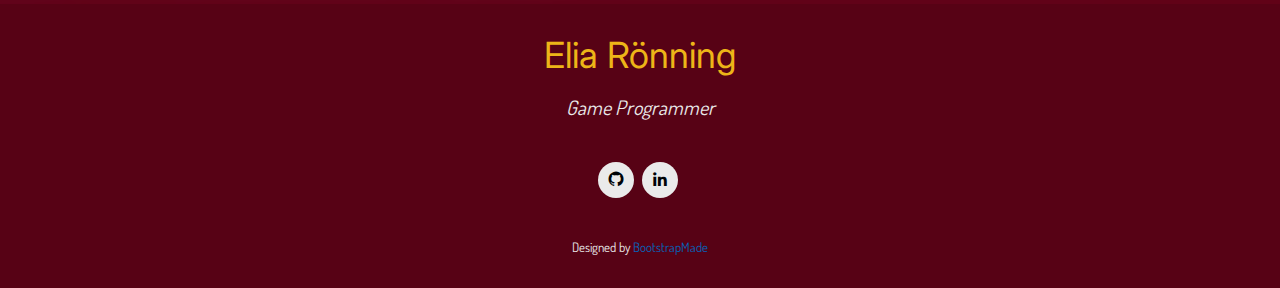
==== commit c212b2e9: "Update OG" ====
--- a/index.html
+++ b/index.html
@@ -12,8 +12,8 @@
 
   <meta property="og:title" content="Elia Rönning - Game Programmer" />
   <meta property="twitter:title" content="Elia Rönning - Game Programmer" />
-  <meta property="og:description" content="Game programming student with a particular interest in engine & tools. This is a showcase of my work." />
-  <meta property="twitter:description" content="Game programming student with a particular interest in engine & tools. This is a showcase of my work." />
+  <meta property="og:description" content="Multi-user level editor, entity-component-system, and more..." />
+  <meta property="twitter:description" content="Multi-user level editor, entity-component-system, and more..." />
   <meta content="website" property="og:type">
   <meta property="og:url" content="https://eliar.dev/" />
   <meta property="twitter:url" content="https://eliar.dev/" />
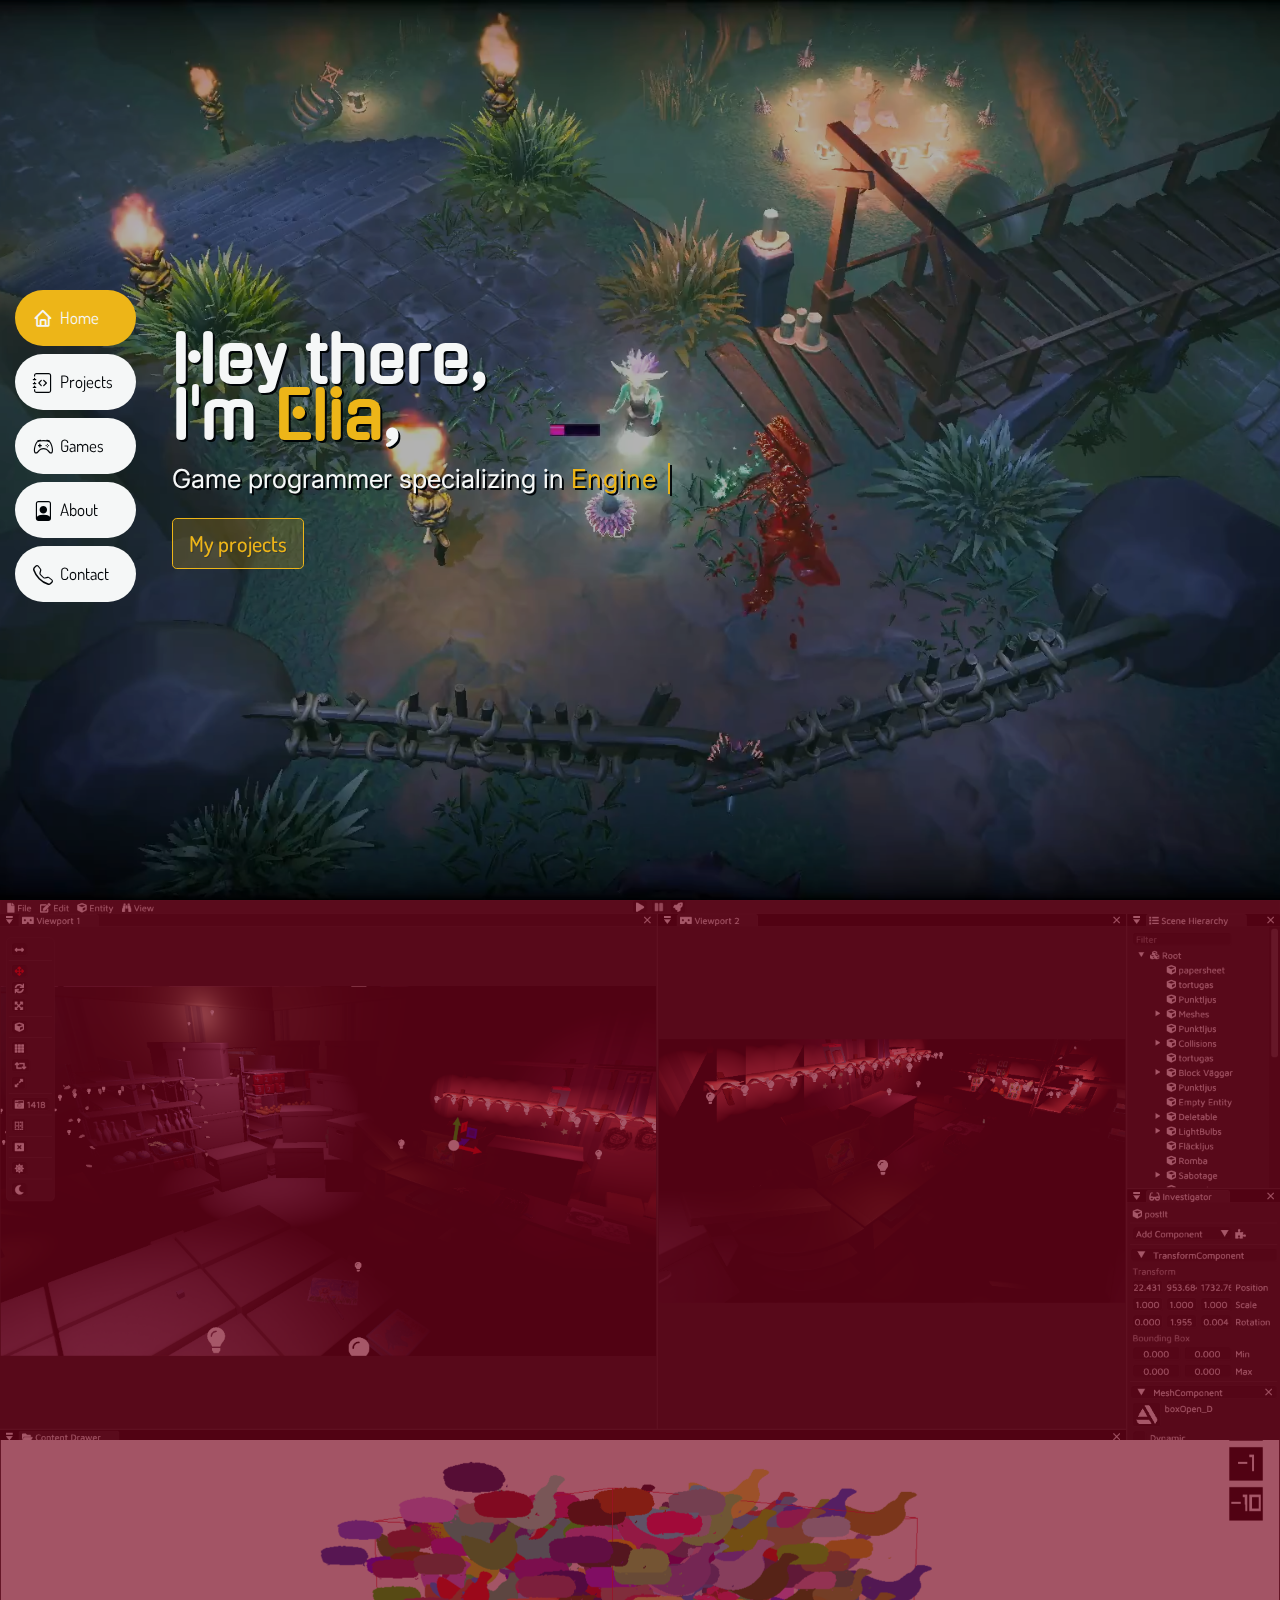
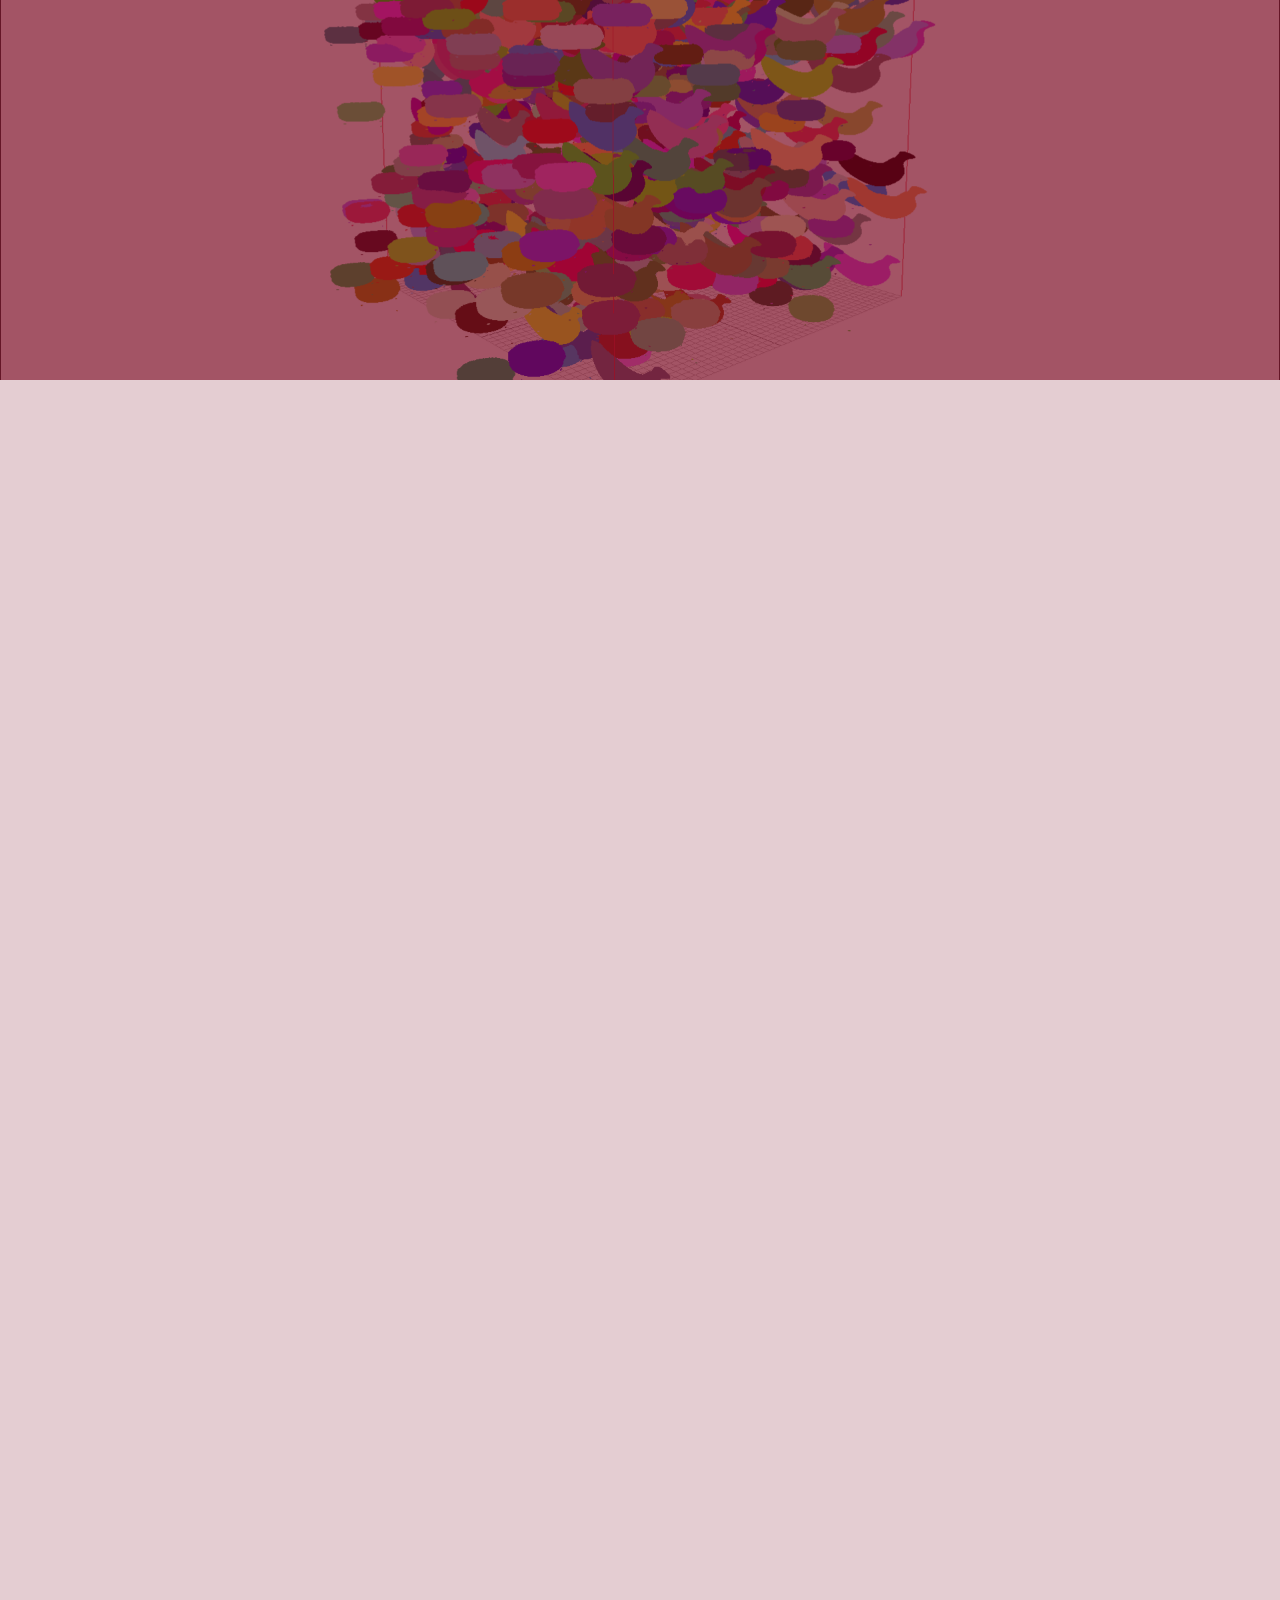
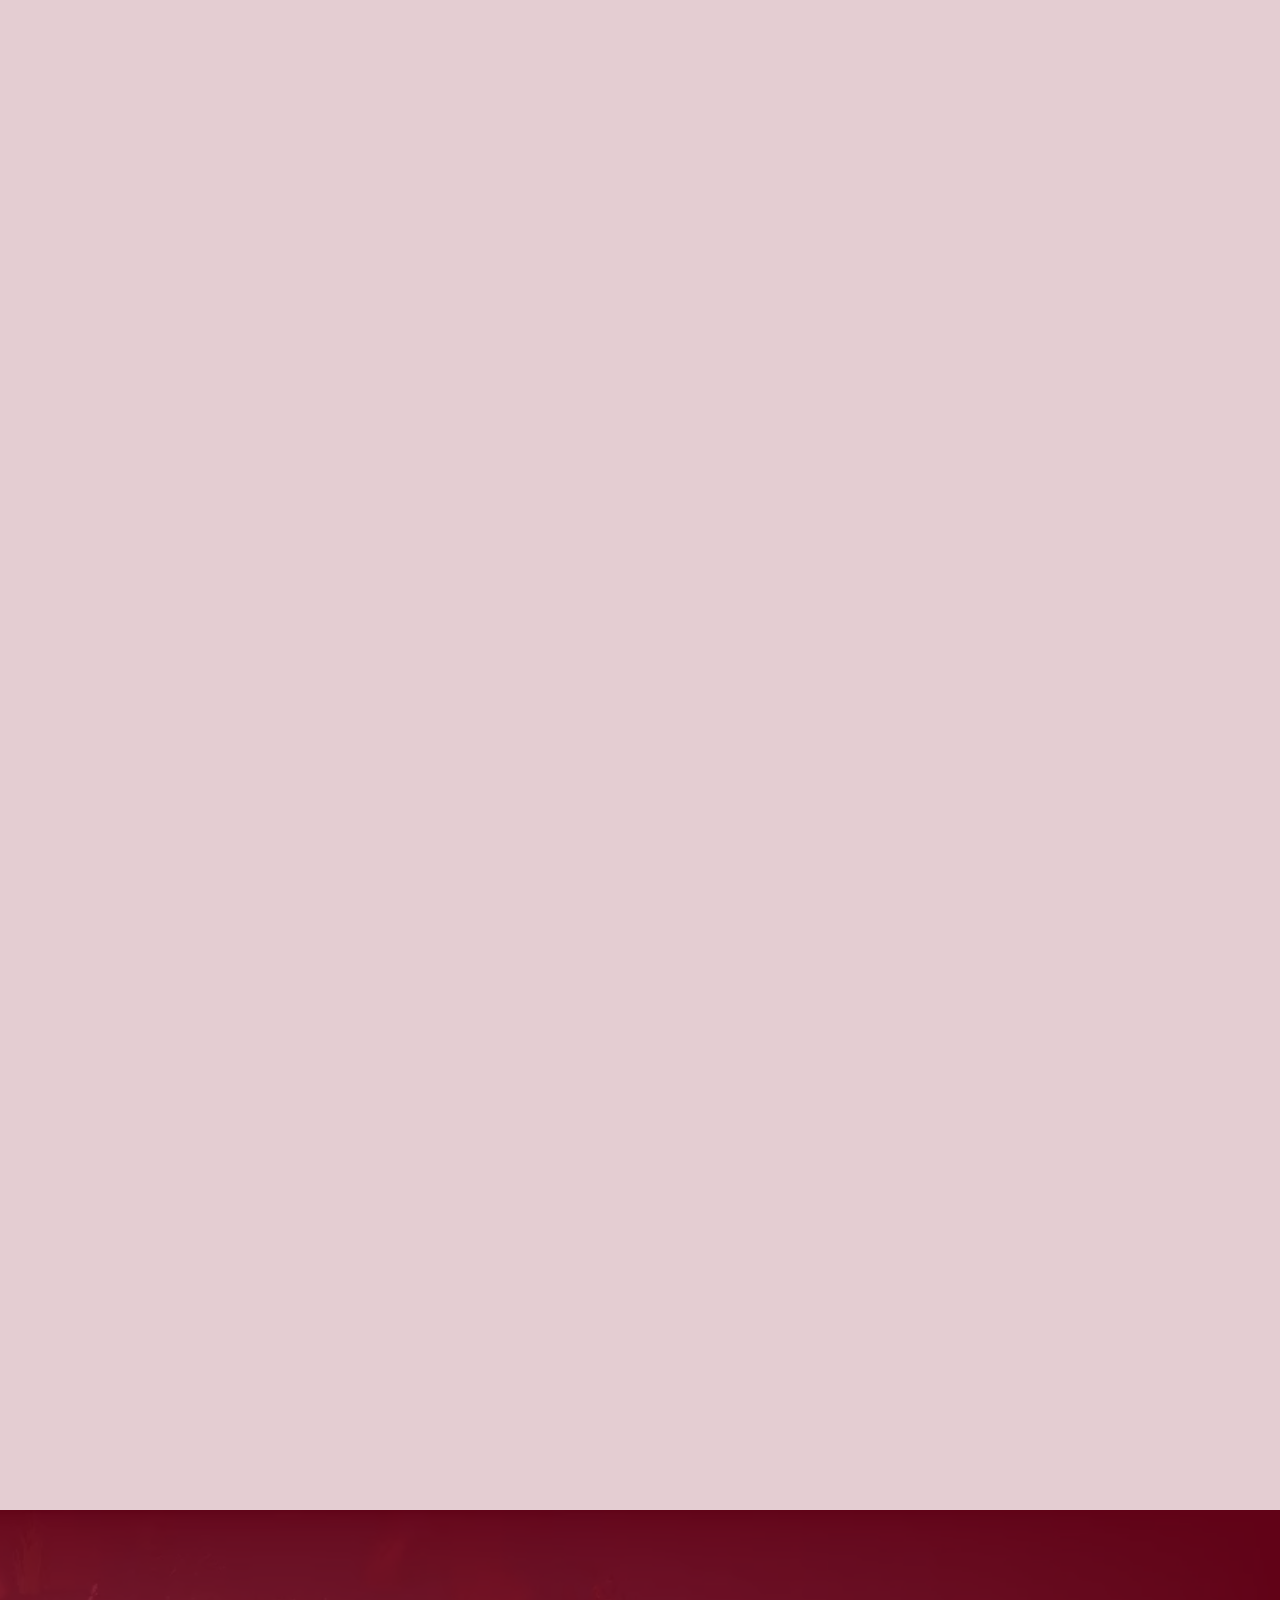
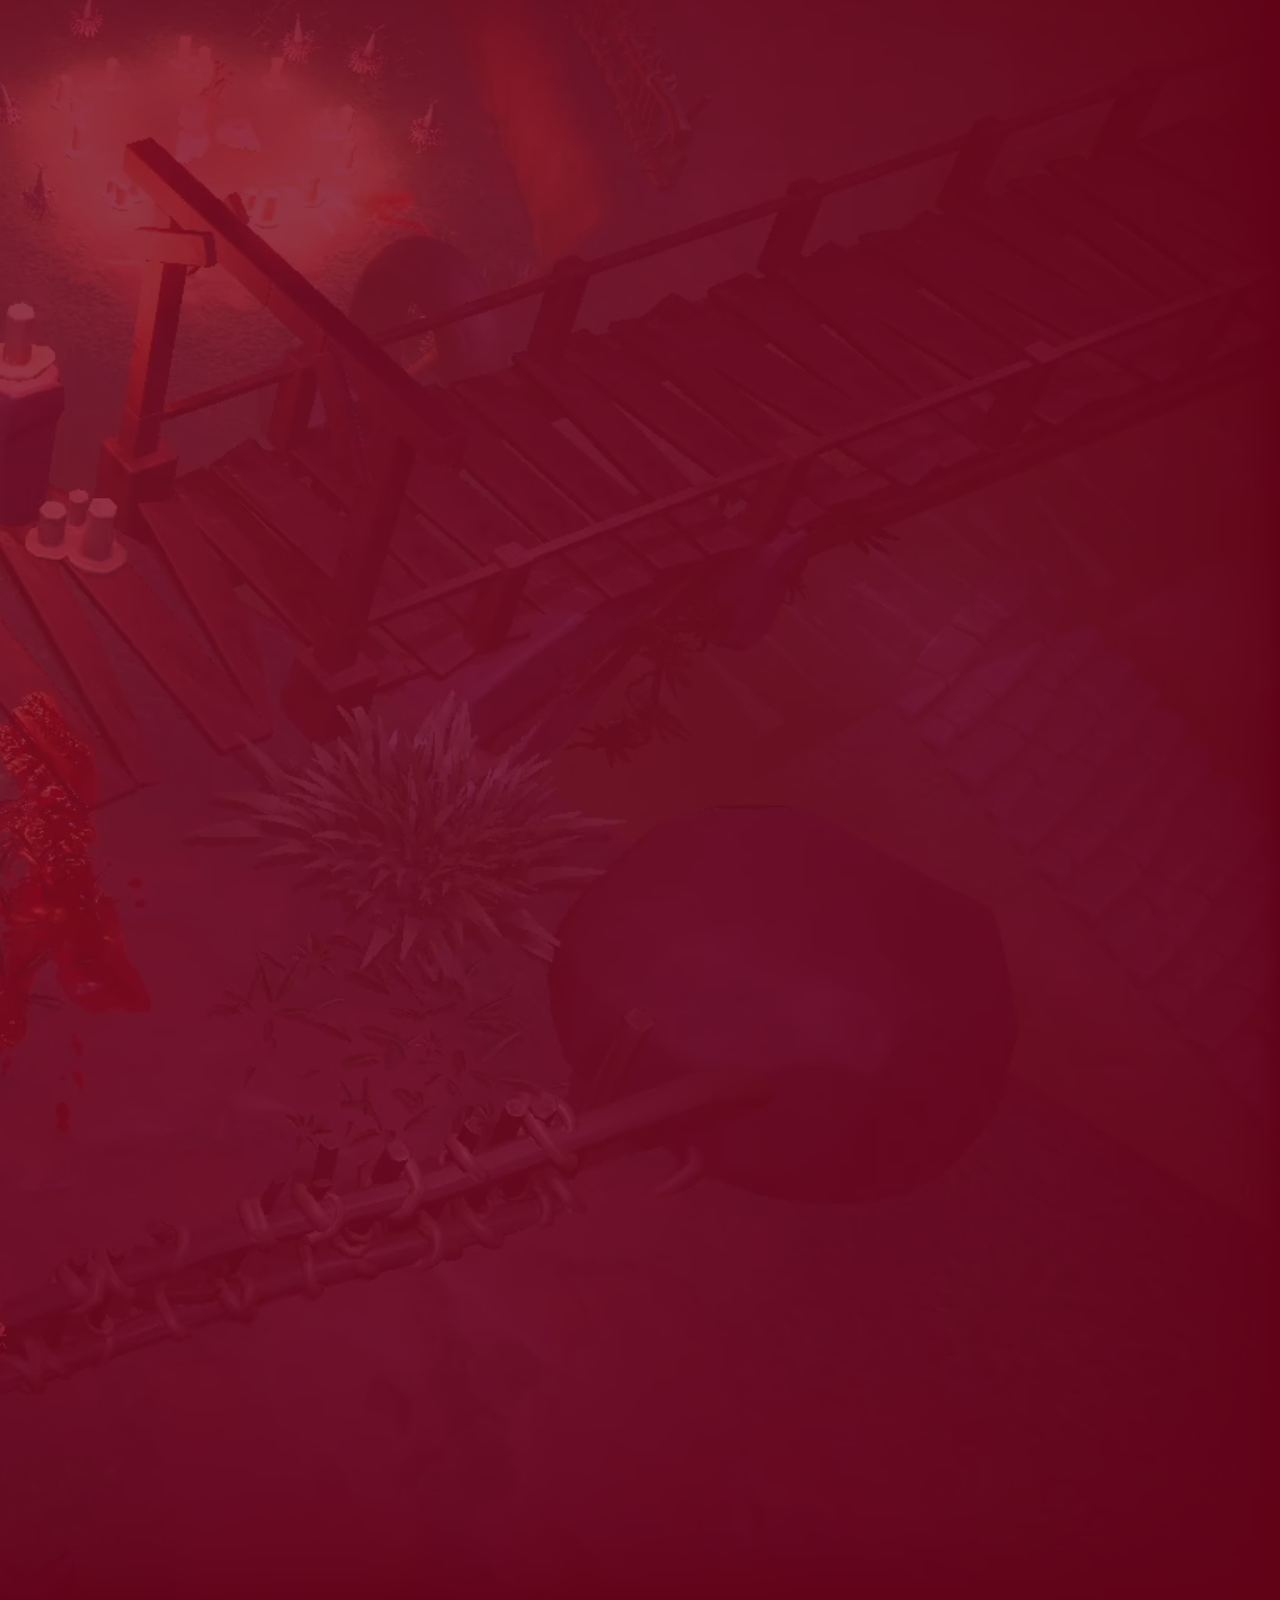
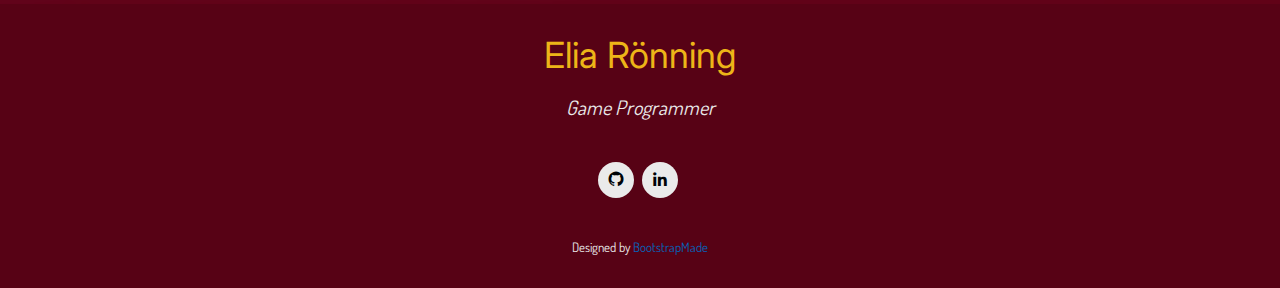
==== commit 95329554: "CV & TorS gameplay" ====
--- a/index.html
+++ b/index.html
@@ -6,8 +6,8 @@
   <meta content="width=device-width, initial-scale=1.0" name="viewport">
 
   <title>Elia Rönning - Game Programmer</title>
-  <meta content="Game programming student with a particular interest in engine & tools. This is a showcase of my work." name="description">
-  <meta content="game development, C++, game programmer, intern, game engine, tools development" name="keywords">
+  <meta content="Multi-user level editor, entity-component-system, and more..." name="description">
+  <meta content="game development, C++, game programmer, intern, game engine, tools development, multi-user editor, level editor, entity-component-system" name="keywords">
   <meta content="Elia Rönning" name="author">
 
   <meta property="og:title" content="Elia Rönning - Game Programmer" />
@@ -141,8 +141,8 @@
               <li>14 week development (20h/week) with a team of 5 programmers, 3 level designers and 4 artists</li>
               <li>Made in our own C++ and DirectX11 game engine</li>
             </ul></td>
-            <td rowspan="2" class="toysrsus-video-desktop video-right"><video class="toysrsus-video" controls poster="assets/img/Poster.PNG">
-              <source src="assets/img/web-bg.mp4" type="video/mp4">
+            <td rowspan="2" class="toysrsus-video-desktop video-right"><video class="toysrsus-video" controls poster="assets/img/torsgp_thumb.png">
+              <source src="assets/img/torsgp.mp4" type="video/mp4">
             </video></td>
           </tr>
           <tr class="td-with-background1">
--- a/assets/css/style.css
+++ b/assets/css/style.css
@@ -469,11 +469,13 @@
 #ecs {
   width: 100%;
   height: 60vh;
-  background: url("https://placekitten.com/1000/1000") top right no-repeat;
+  background: url("../img/ECSThumb.PNG") top right no-repeat;
   background-size: cover;
   position: relative;
   text-align: right;
-}
+  background-position: center center;
+}
+
 @media (min-width: 992px) {
   #ecs {
     padding-left: 160px;
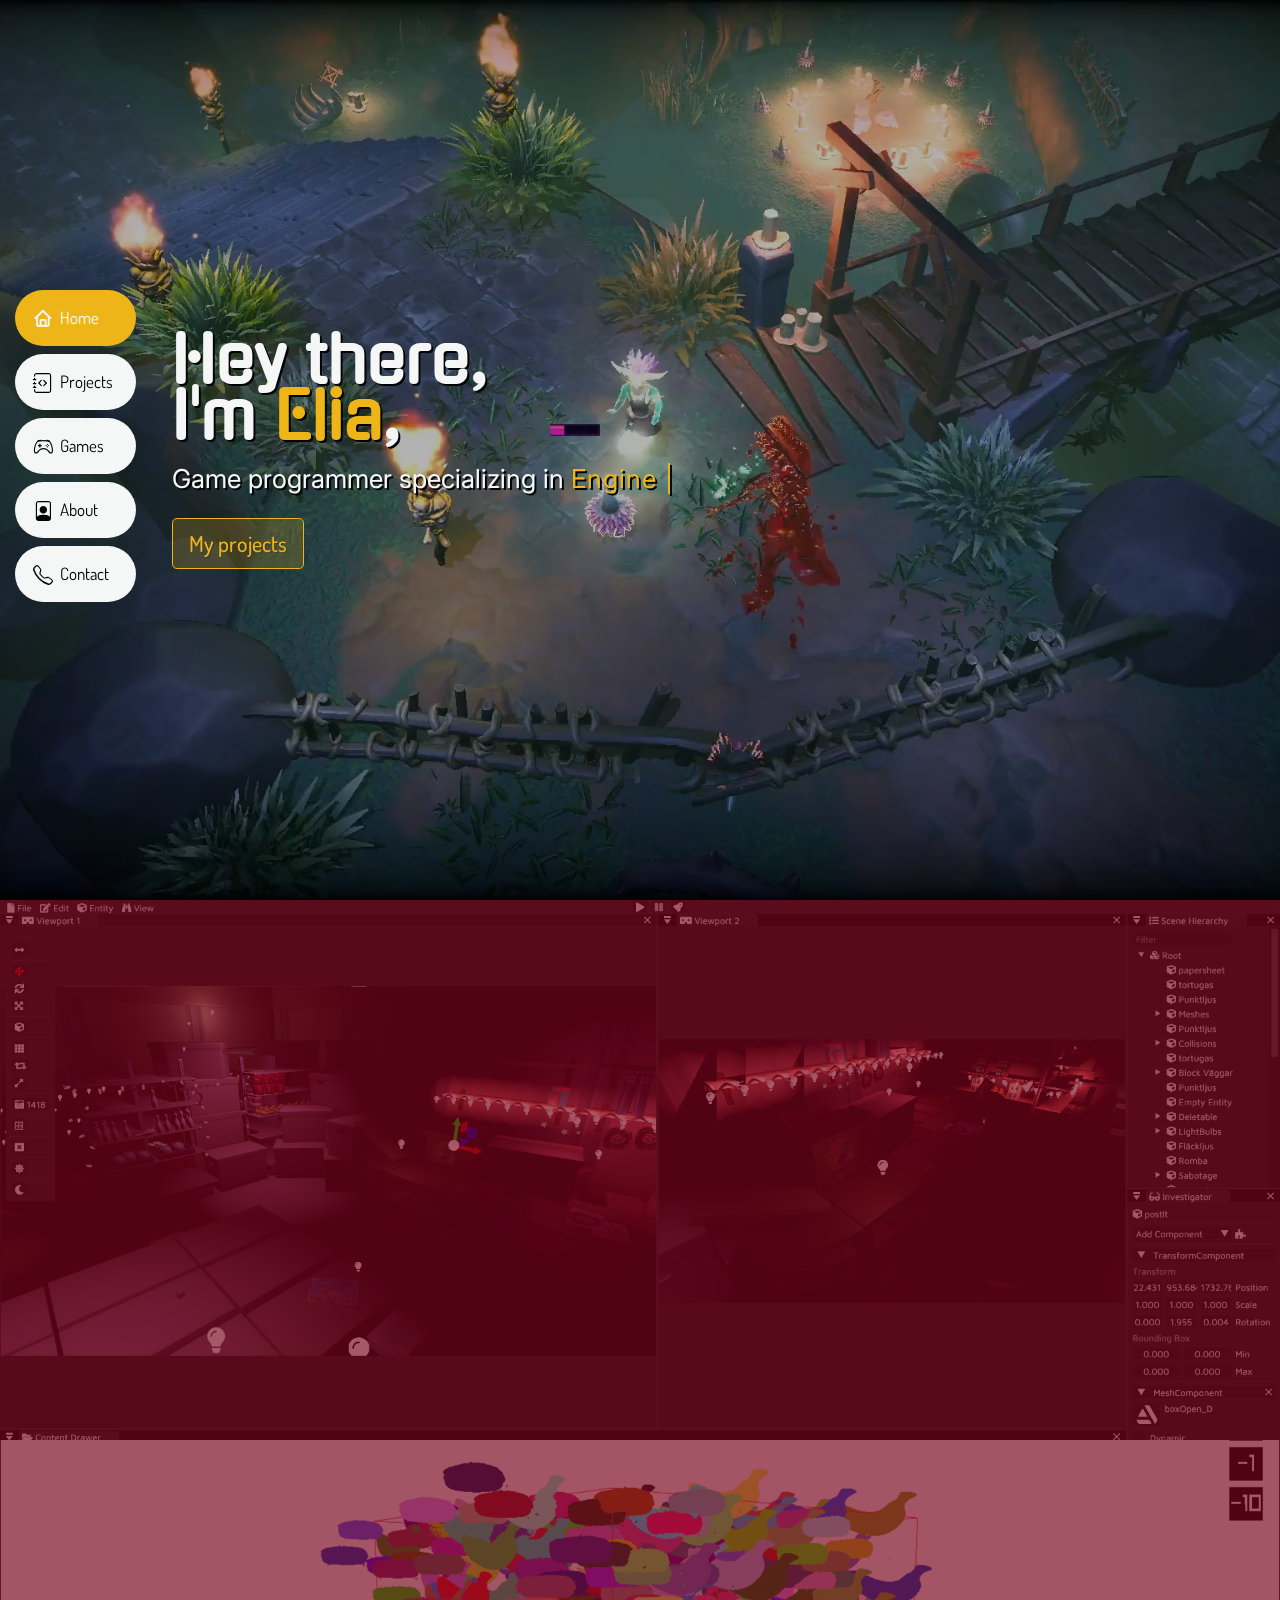
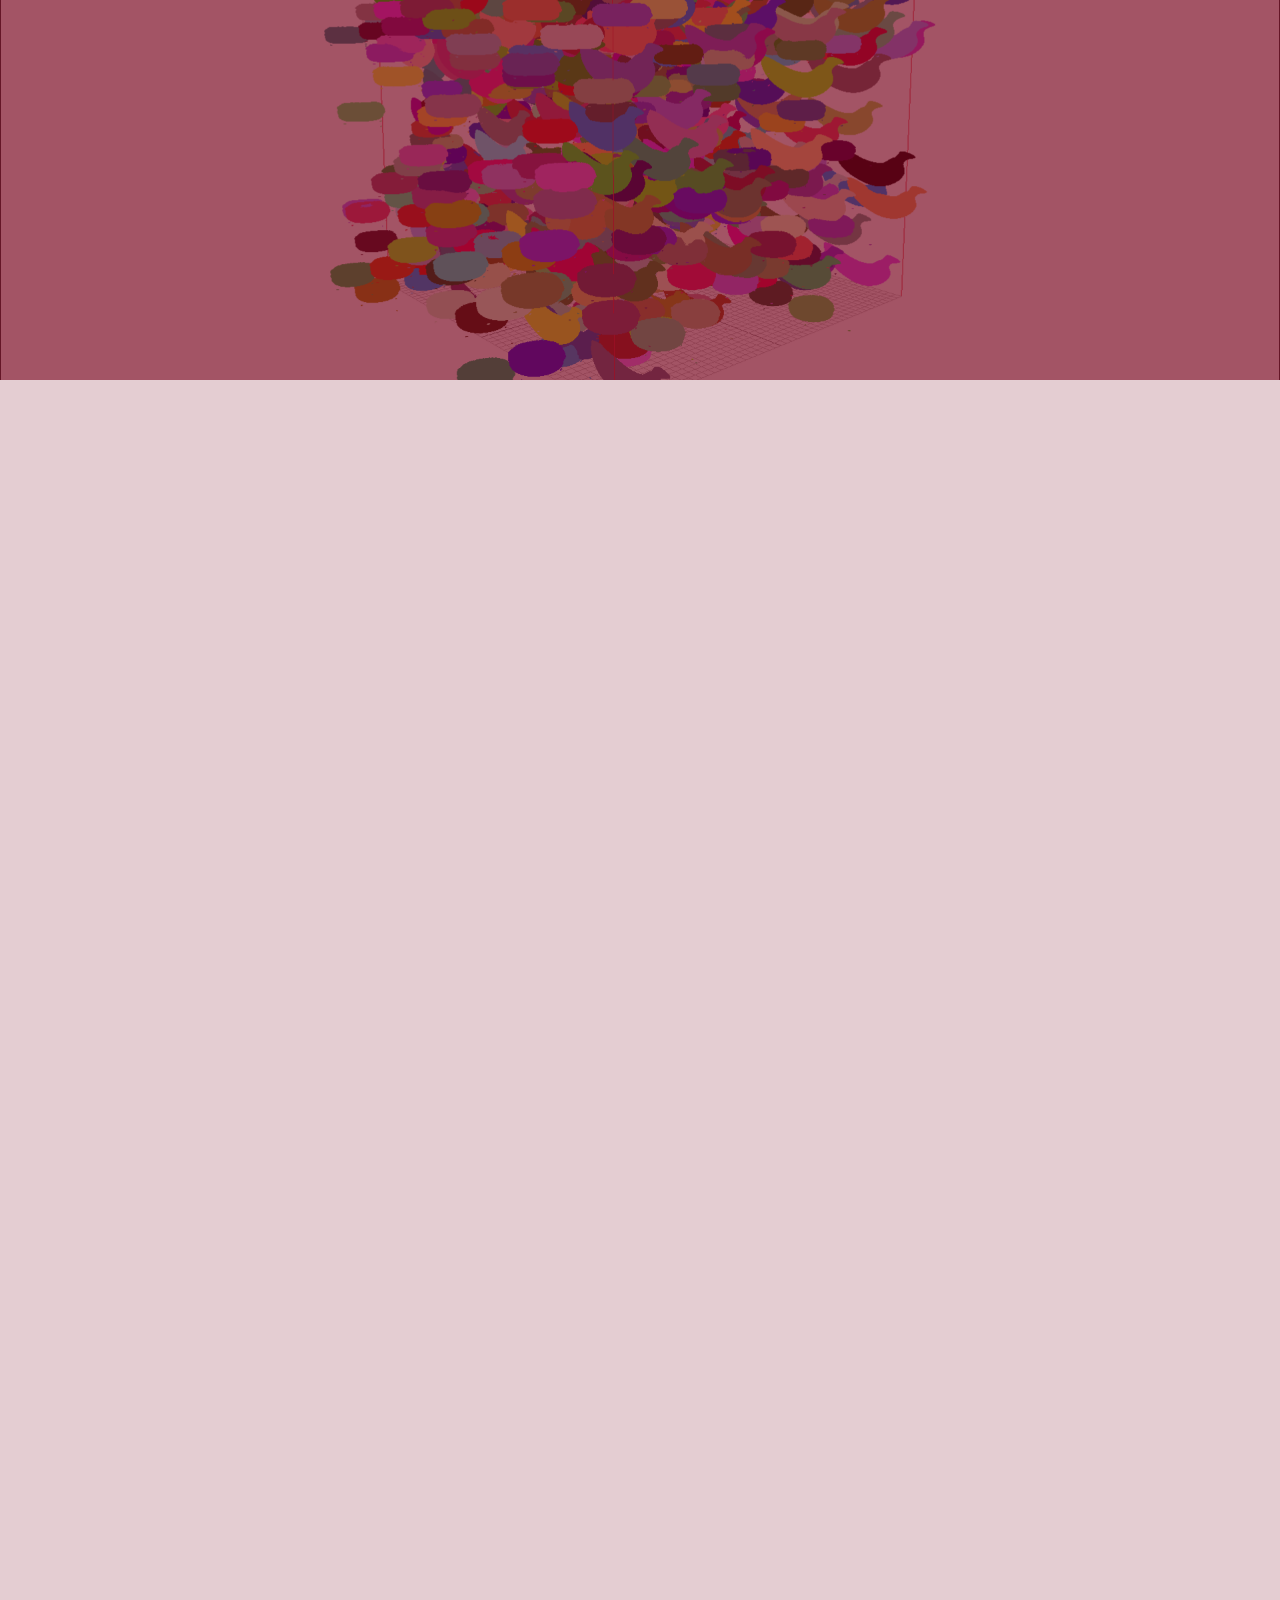
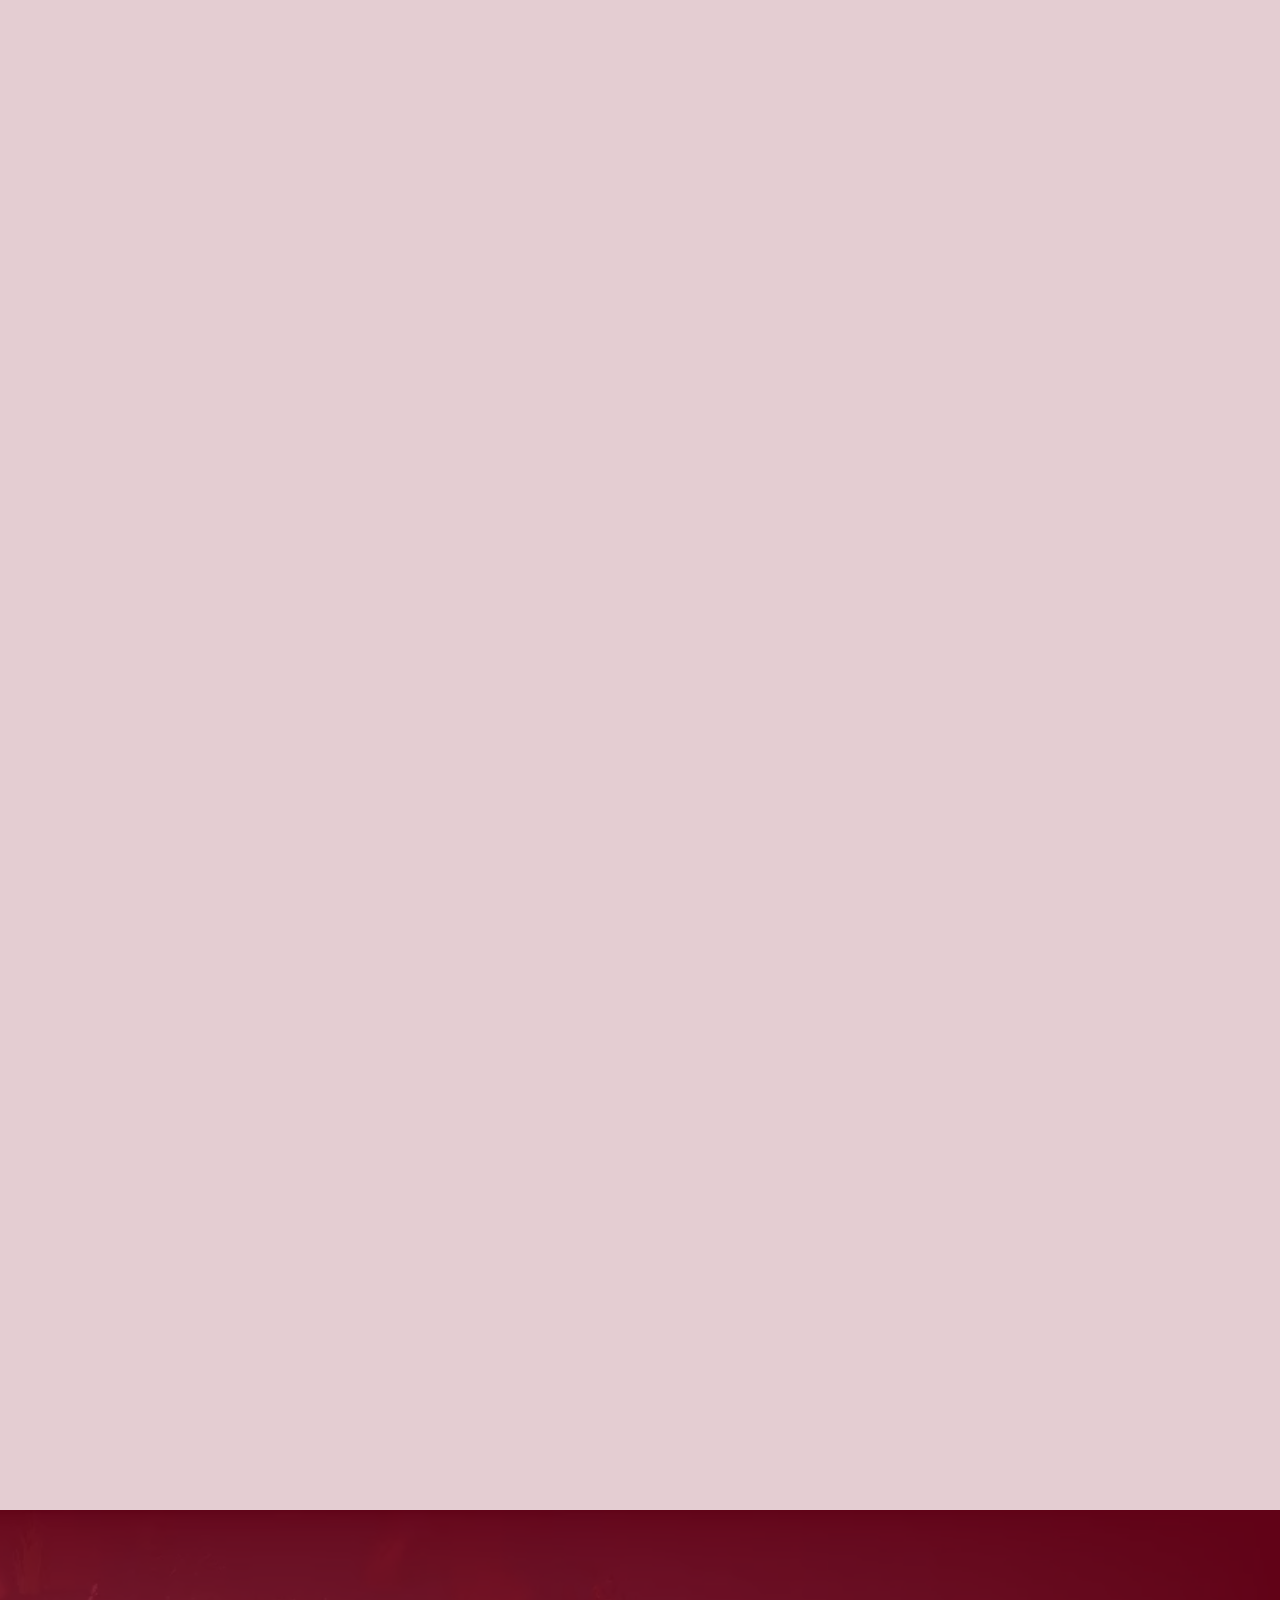
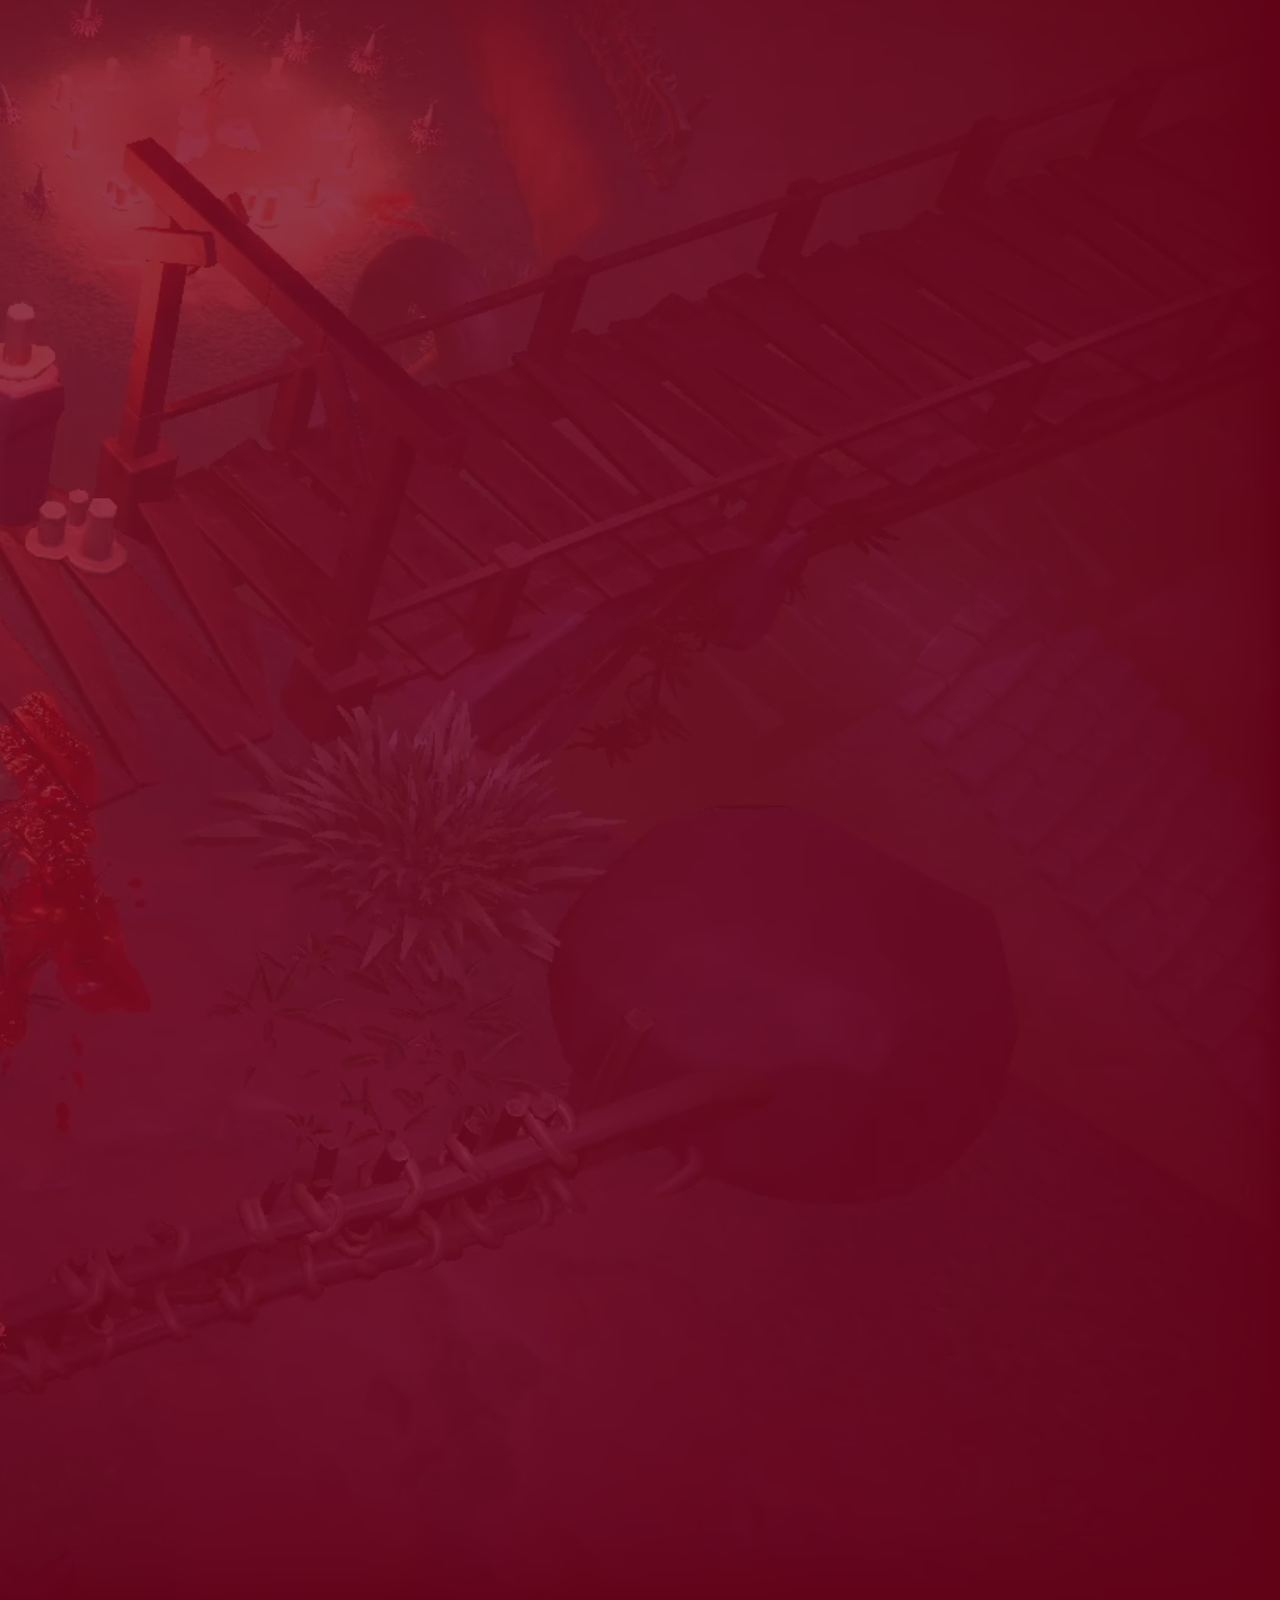
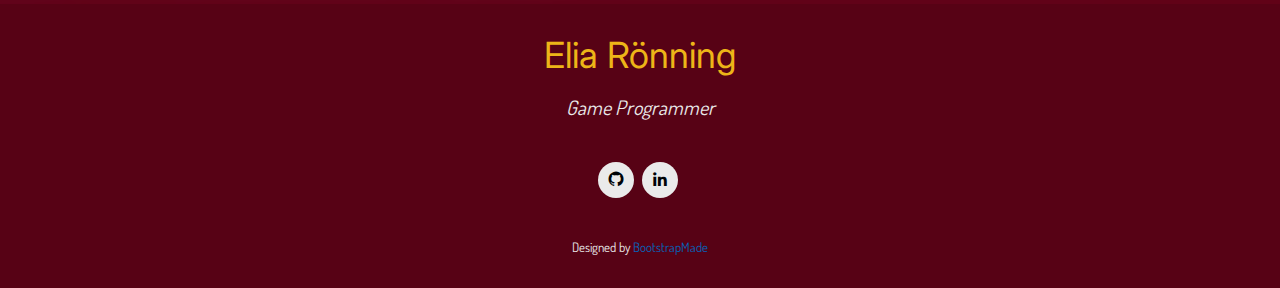
==== commit a77b04e2: "CV rename and video mobile fix" ====
--- a/index.html
+++ b/index.html
@@ -158,8 +158,8 @@
           </td>
           </tr>
           <tr class="toysrsus-video-mobile td-with-background1">
-            <td rowspan="2"><video class="toysrsus-video" controls poster="assets/img/Poster.PNG">
-              <source src="assets/img/web-bg.mp4" type="video/mp4">
+            <td rowspan="2"><video class="toysrsus-video" controls poster="assets/img/torsgp_thumb.png">
+              <source src="assets/img/torsgp.mp4" type="video/mp4">
             </video></td>
           </tr>
           <!-- Loa of Death -->
@@ -318,7 +318,7 @@
             <i class="bi bi-file-earmark-person"></i> CV: 
             <a href="pdf.html" class="portfolio-details-lightbox3" data-glightbox="type: external" title="Portfolio Details">
               Preview</a> - 
-            <a href="assets/img/CV.pdf" download>Download</a>
+            <a href="assets/img/EliaRonningCV.pdf" download>Download</a>
             <br><br></span>
           </p></td>
             <td style="text-align: center;" class="desktop-only"><img id="portrait" src="assets/img/portrait.jpg" alt="My portrait"></td>
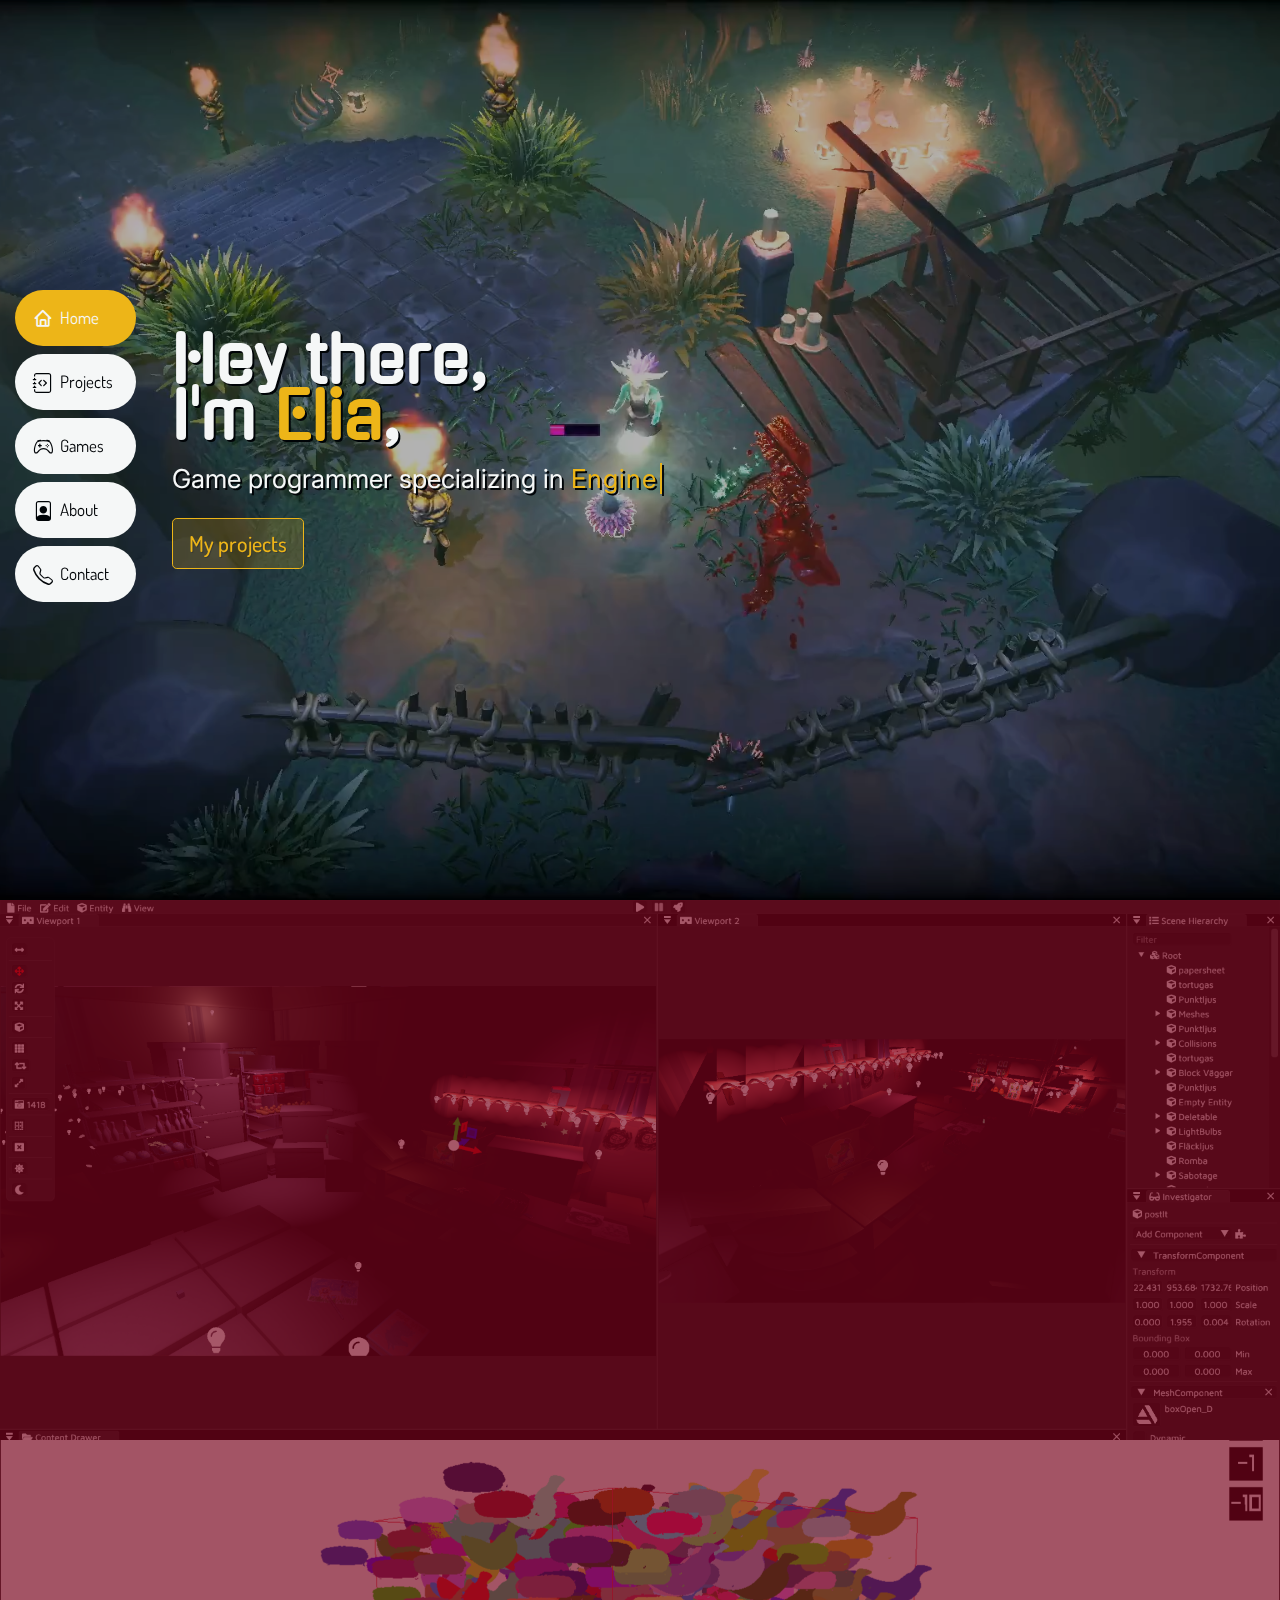
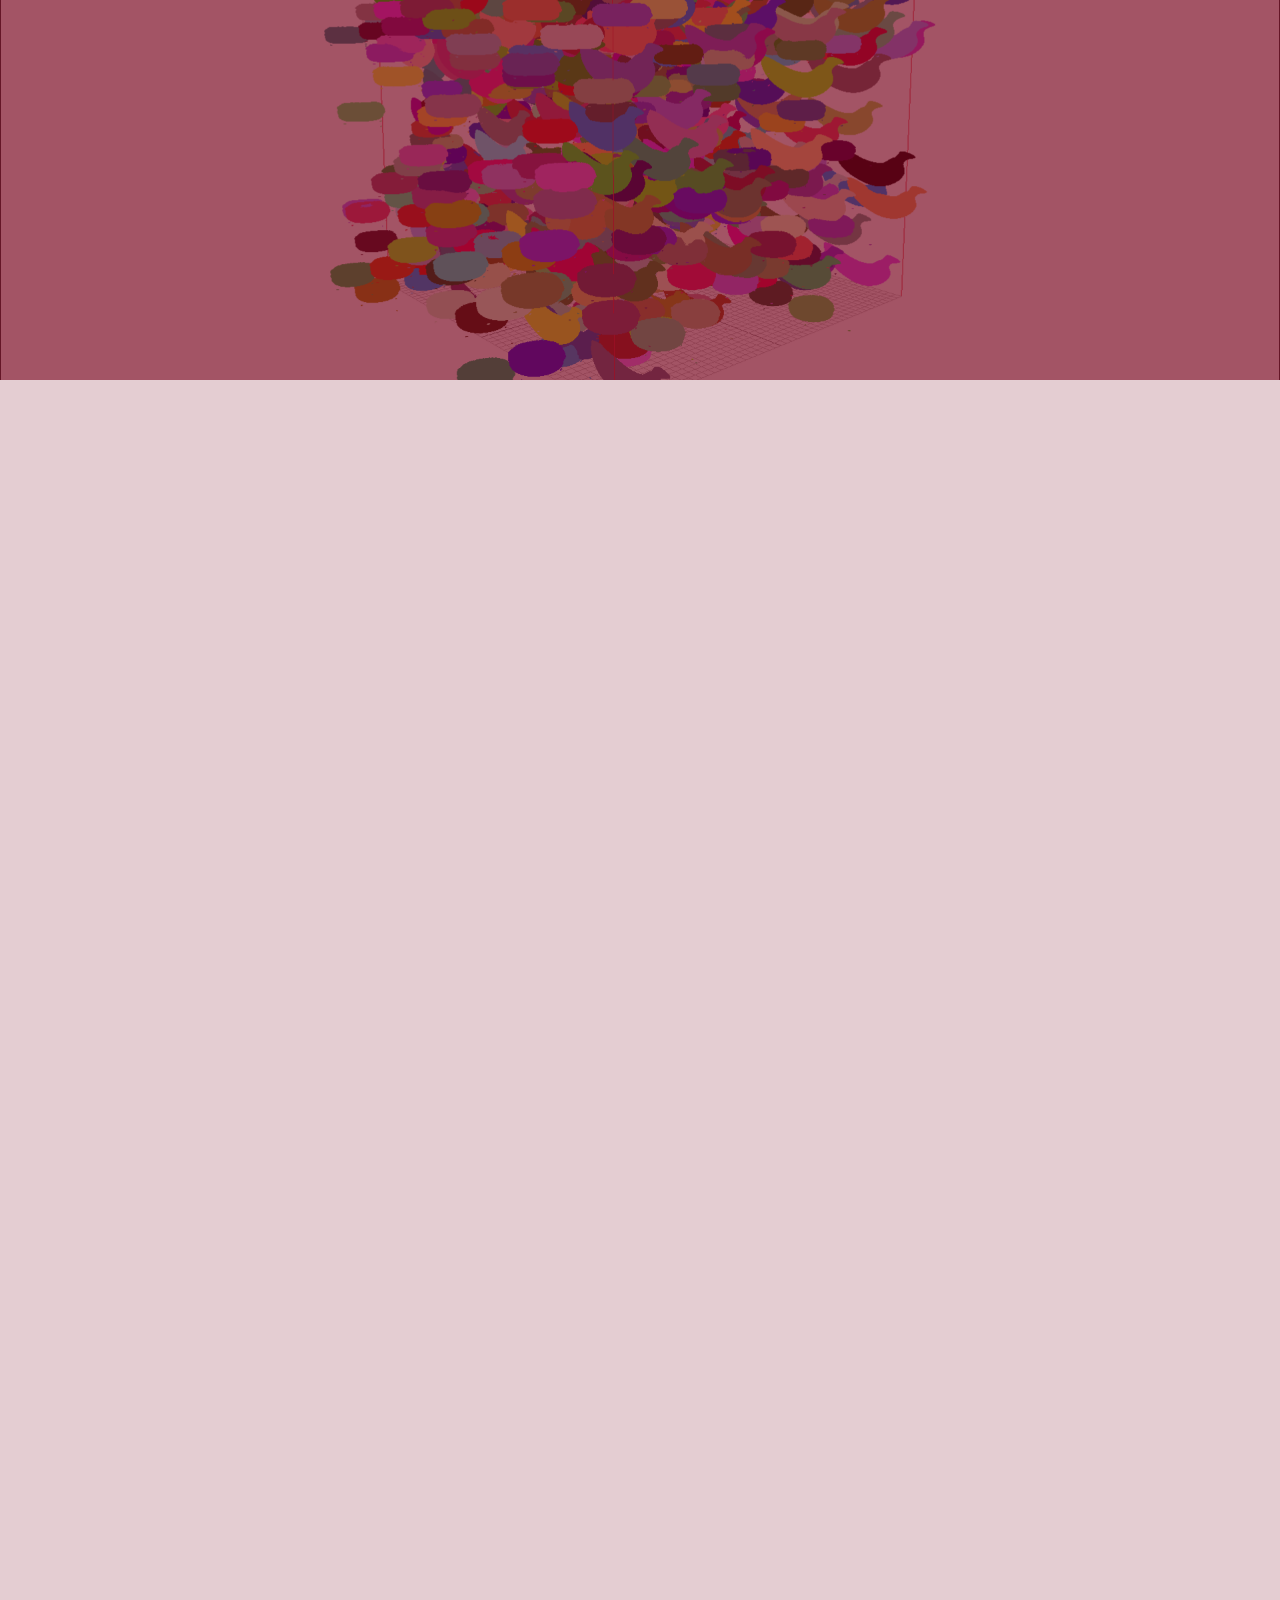
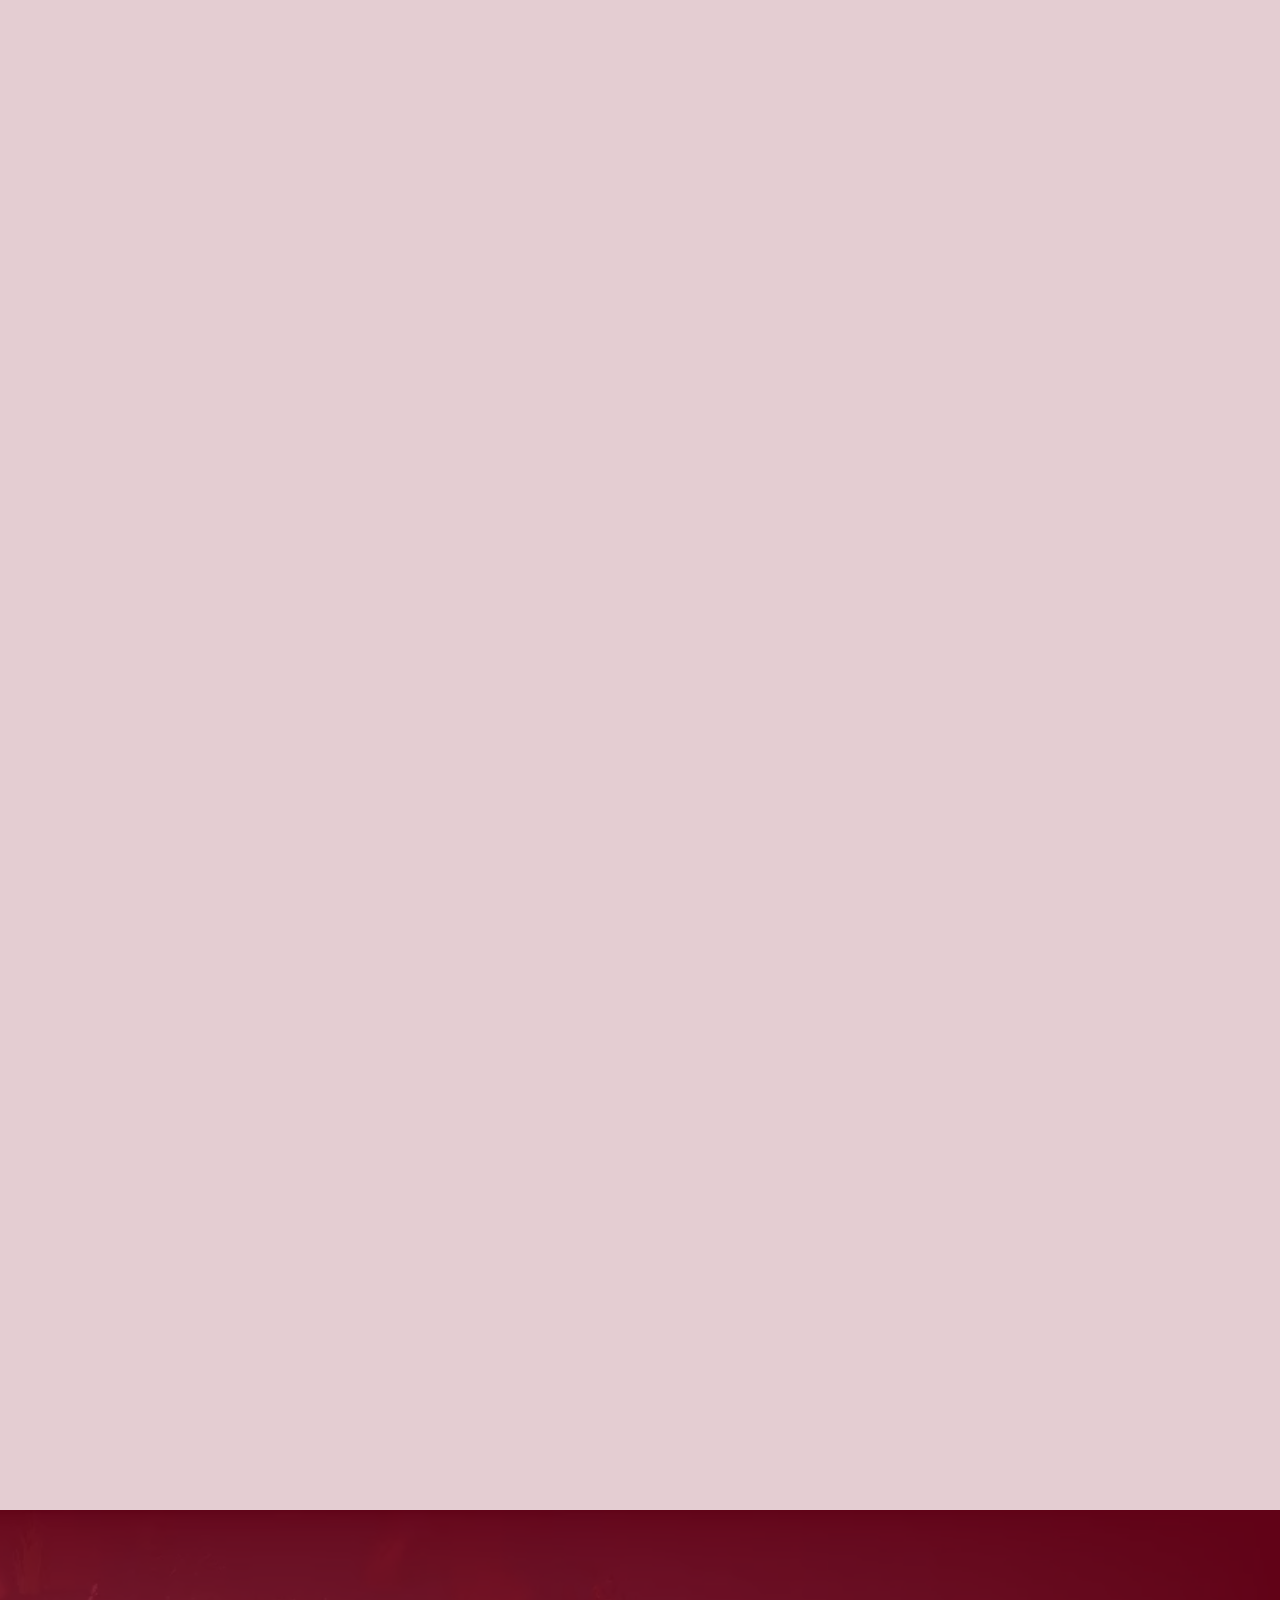
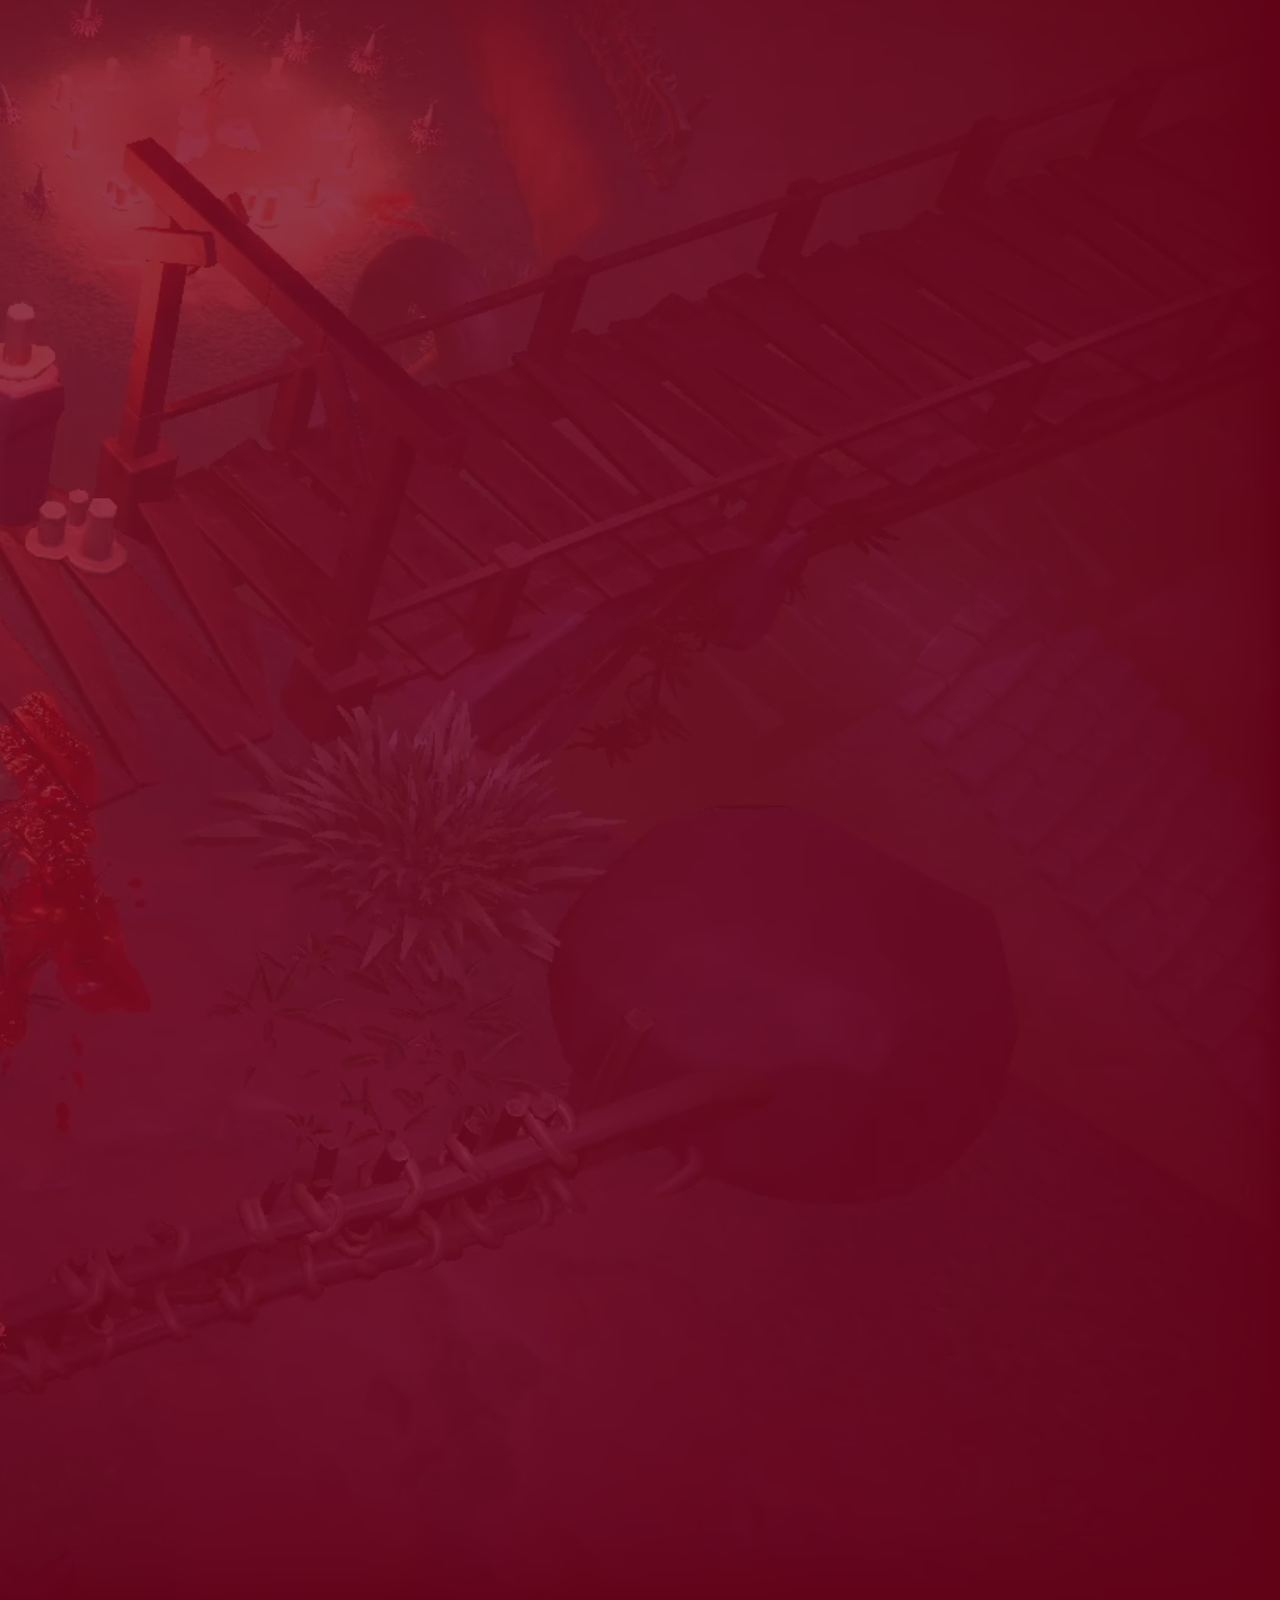
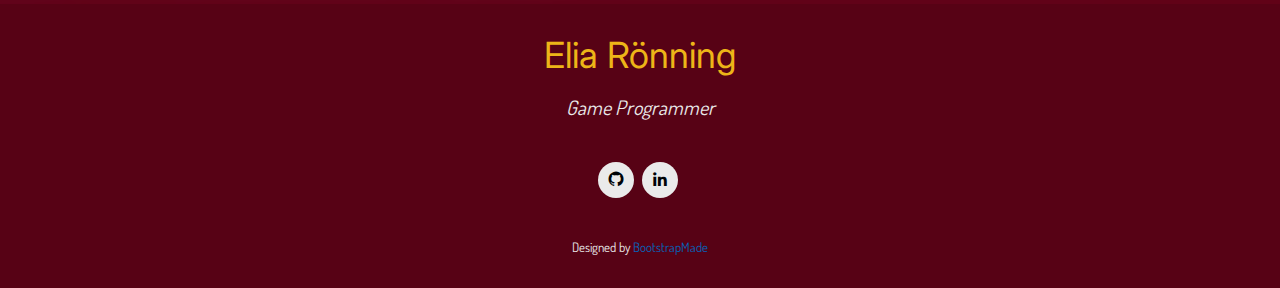
==== commit 3a11c4eb: "Update index.html" ====
--- a/index.html
+++ b/index.html
@@ -334,7 +334,7 @@
       <p>
         <br><a href="tel:+46736468868"><i class="bi bi-telephone-fill"></i><br>+46 73 646 8868</a><br>
         <br><a href="mailto:ronning.elia01@gmail.com"><i class="bi bi-envelope-fill"></i><br>ronning.elia01@gmail.com</a><br>
-        <br><a href="https://www.linkedin.com/in/elia-r%C3%B6nning-6804a2221/" target="_blank"><i class="bi bi-linkedin"></i><br>Elia Rönning</a><br>
+        <br><a href="https://www.linkedin.com/in/elia-ronning/" target="_blank"><i class="bi bi-linkedin"></i><br>Elia Rönning</a><br>
         <br><a href="https://github.com/GesturTheViking" target="_blank"><i class="bi bi-github"></i><br>GesturTheViking</a><br>
       </p>
     </div>
@@ -348,7 +348,7 @@
       <p>Game Programmer</p>
       <div class="social-links">
         <a href="https://github.com/GesturTheViking" class="github" target="_blank"><i class="bx bxl-github"></i></a>
-        <a href="https://www.linkedin.com/in/elia-r%C3%B6nning-6804a2221/" class="linkedin" target="_blank"><i class="bx bxl-linkedin"></i></a>
+        <a href="https://www.linkedin.com/in/elia-ronning/" class="linkedin" target="_blank"><i class="bx bxl-linkedin"></i></a>
       </div>
       <div class="credits">
         <!-- All the links in the footer should remain intact. -->
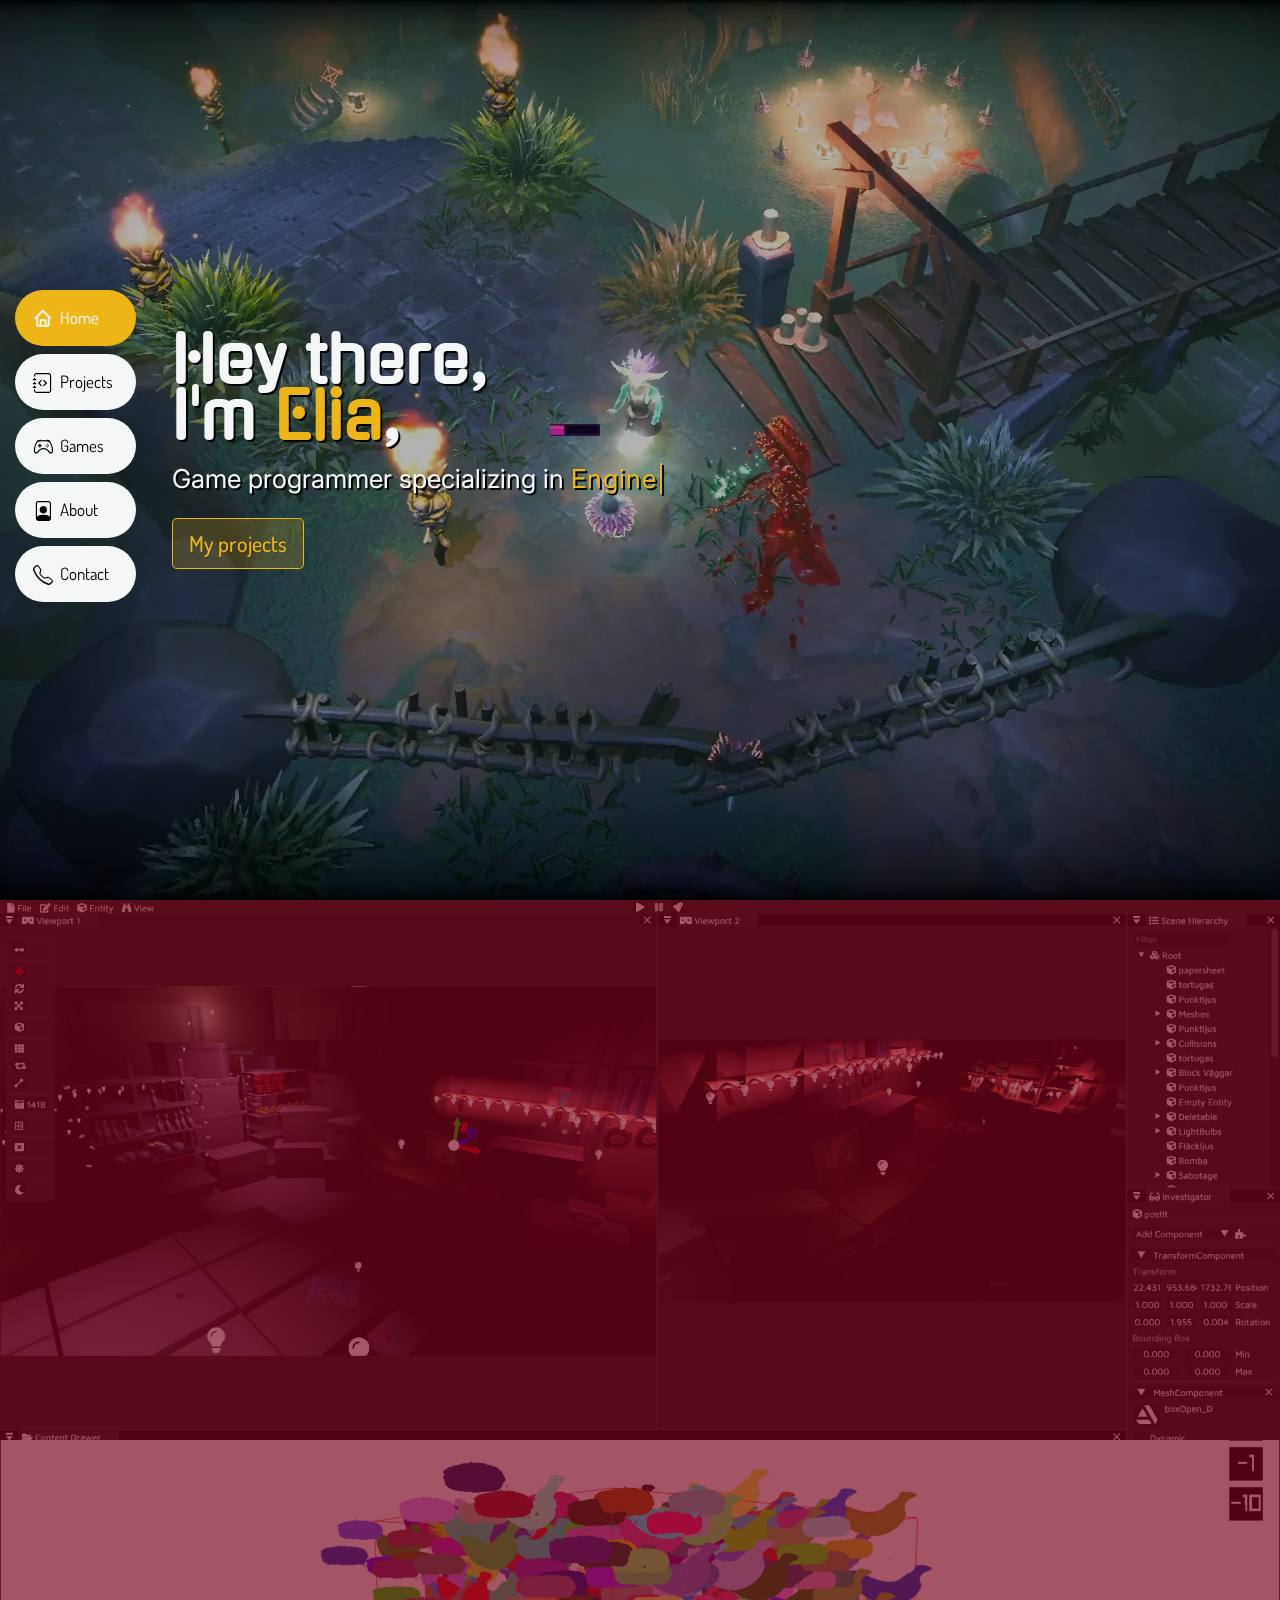
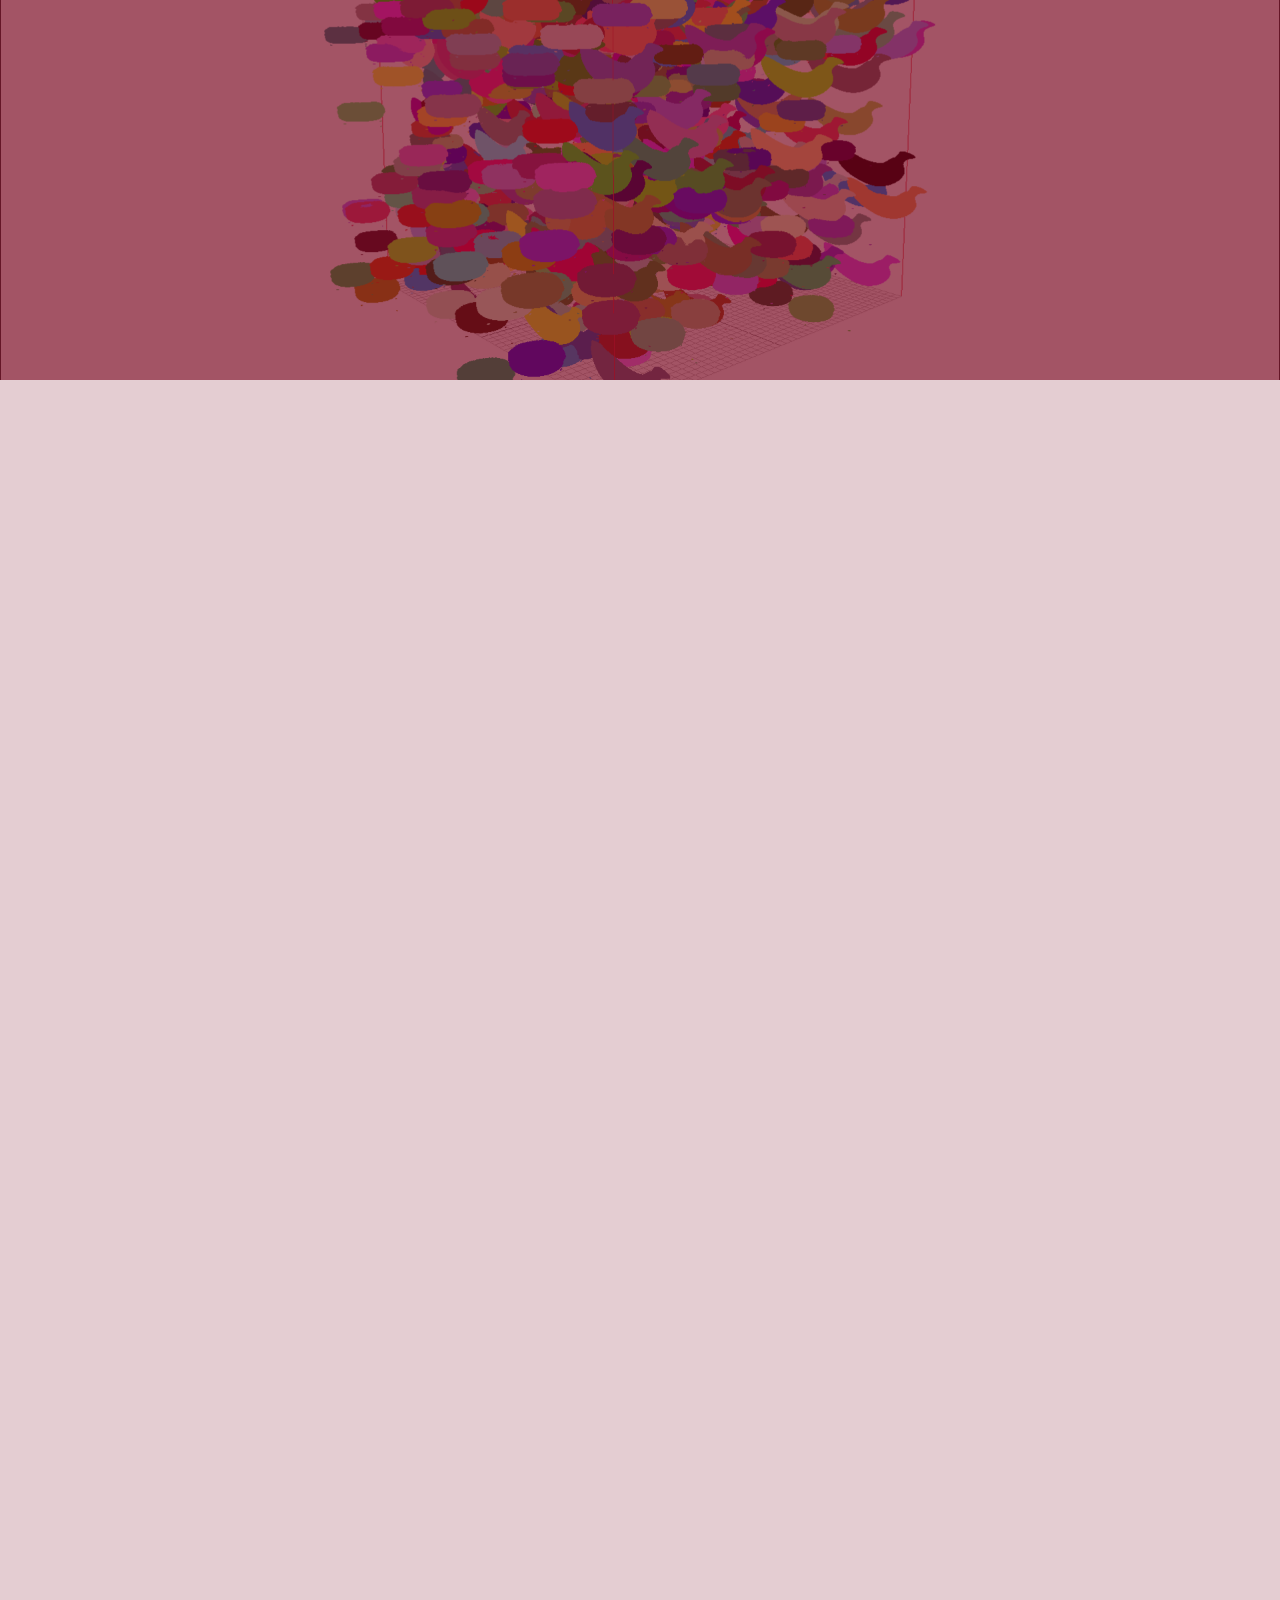
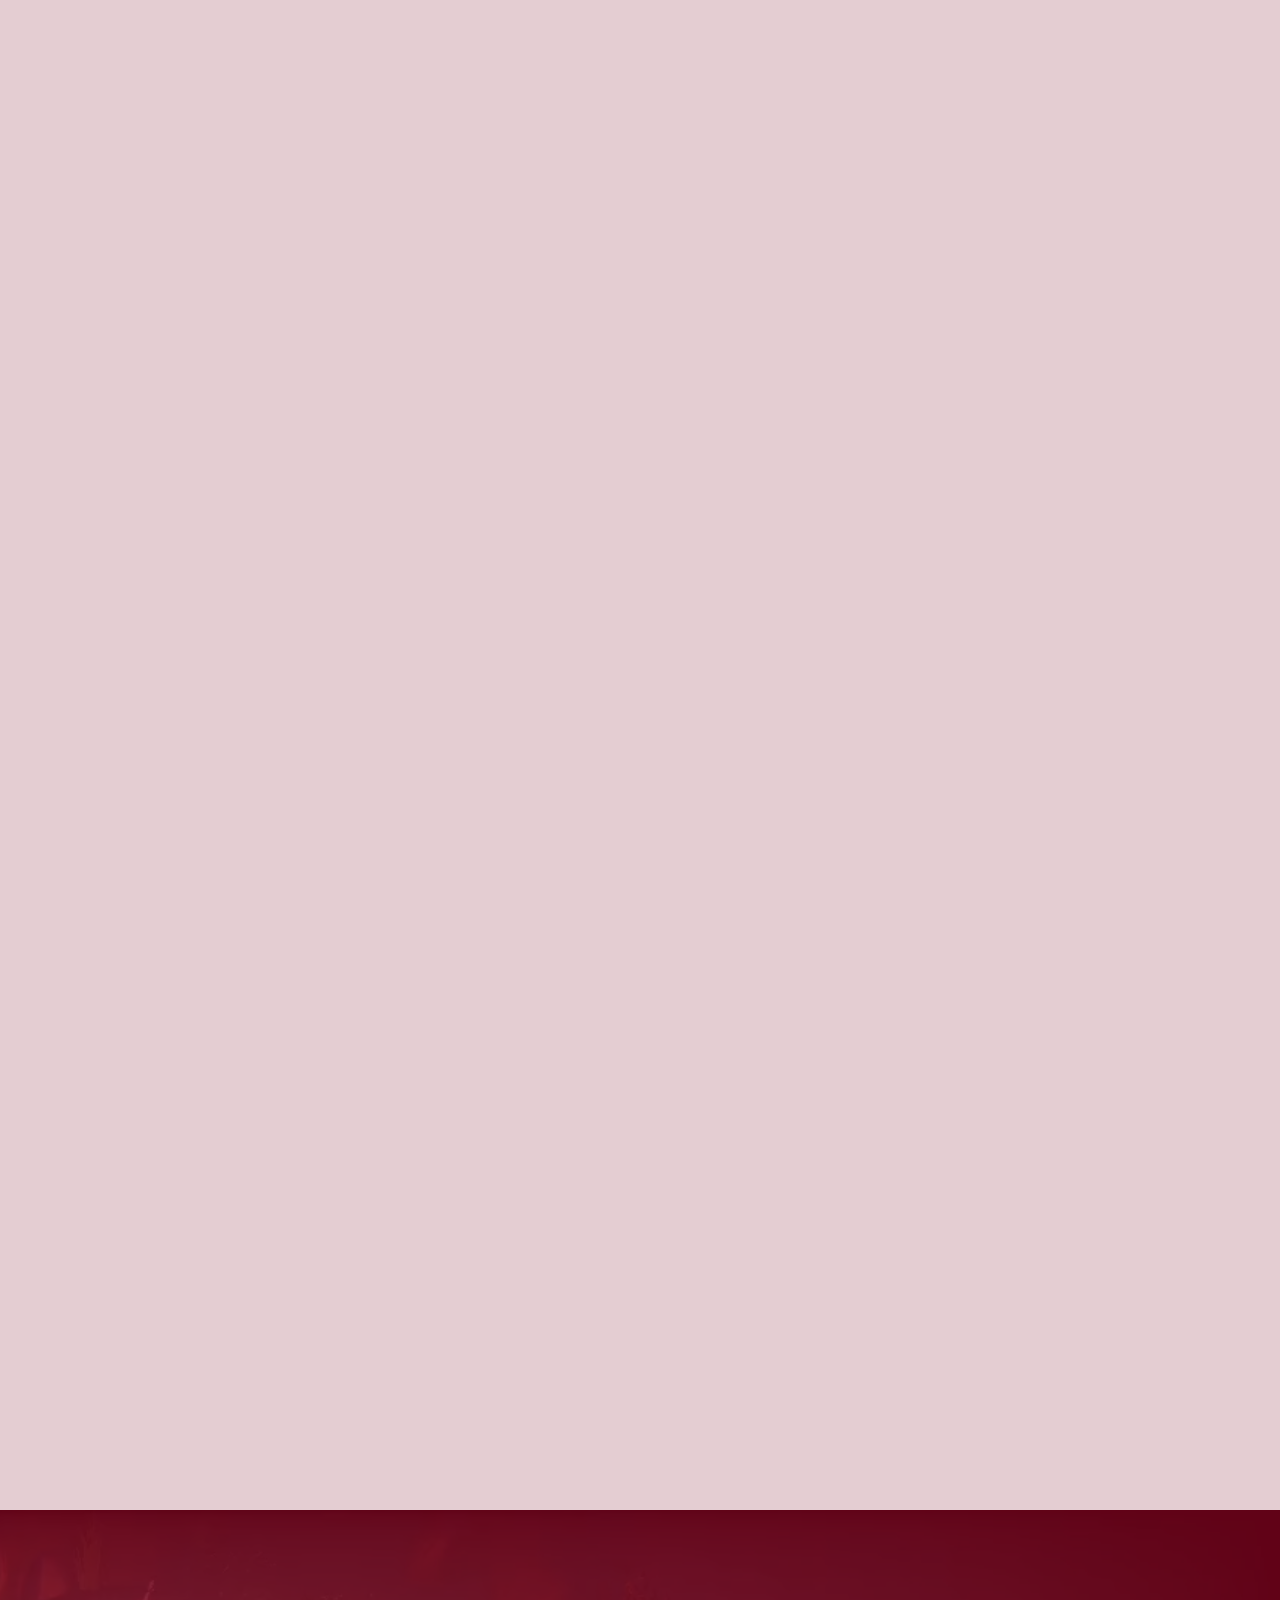
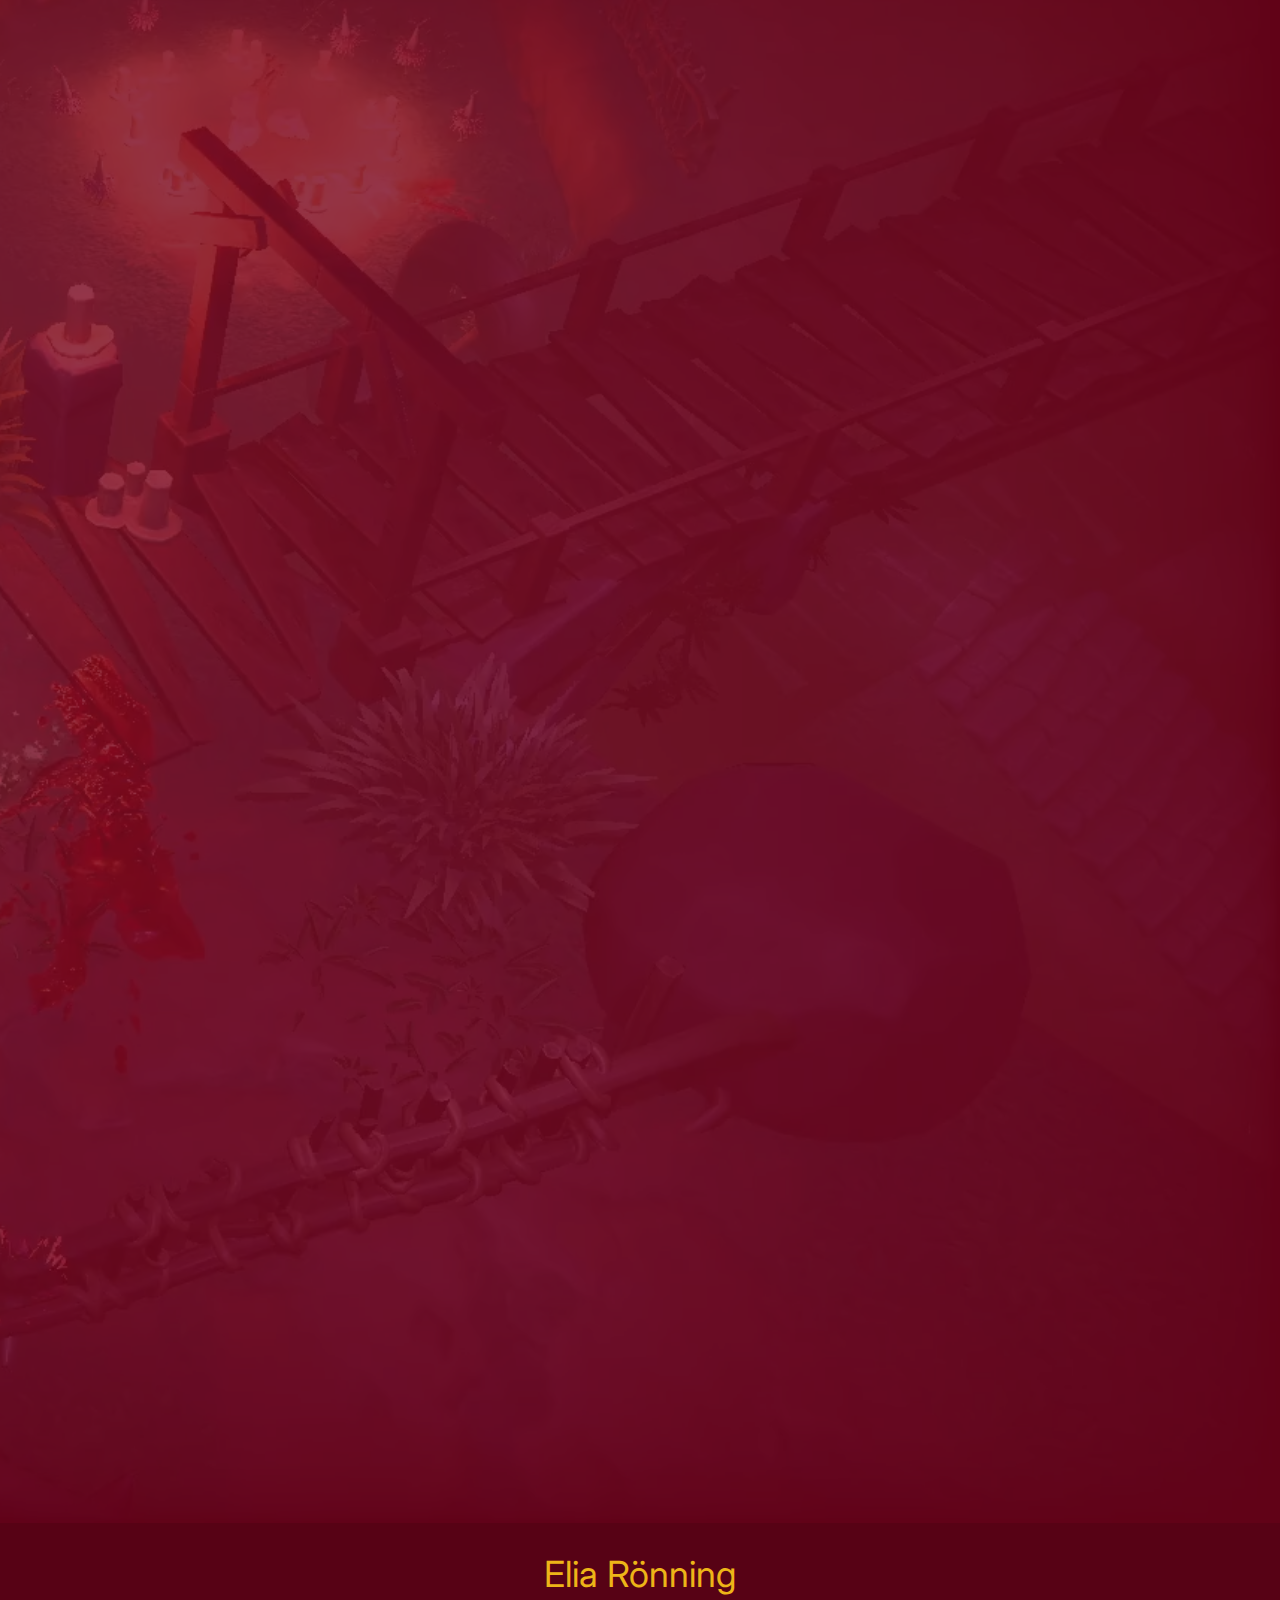
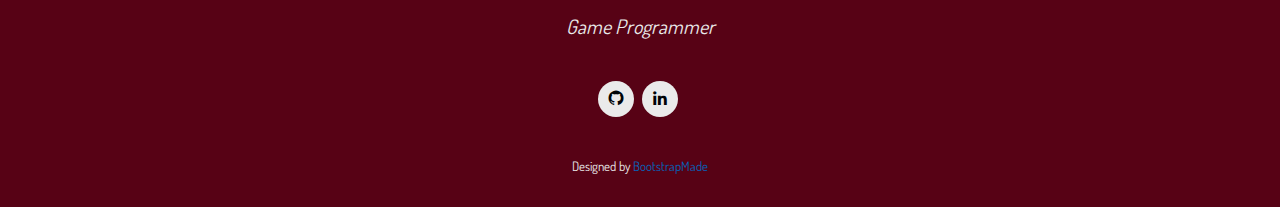
==== commit 35b5a5c3: "Update index.html" ====
--- a/index.html
+++ b/index.html
@@ -306,13 +306,13 @@
           <td id="about-me-bread"><p>
             Hey there, I'm Elia Rönning.
             <br><br>
-            My passion for making games started at the age of ten when I was introduced to the drag-and-drop game engine <i>GameMaker</i>. It didn't take long before I was aspiring toward a career in game development. For the past two years, I have been studying game programming at <i>The Game Assembly</i> in Stockholm, where I've not only gotten to learn all about programming games in <i>C++</i>, but also gotten to make games cross-disciplinarily with people who share my passion. During my time at TGA, I've acquired a particular interest in developing easy-to-use tools for and in collaboration with my content creators as well as optimised engine systems to serve as a solid foundation for the games themselves.
+            My passion for making games started at the age of ten when I was introduced to the drag-and-drop game engine <i>GameMaker</i>. It didn't take long before I was aspiring toward a career in game development. For the past two years, I have been studying game programming at <i>The Game Assembly</i> in Stockholm, where I've not only gotten to learn all about programming games in <i>C++</i>, but also gotten to make games cross-disciplinarily with people who share my passion. During my time at TGA, I've acquired a particular interest in developing easy-to-use tools for and in collaboration with my content creators as well as optimized engine systems to serve as a solid foundation for the games themselves.
             <br><br>
             I am a very playful person who likes to lighten the mood, but nevertheless earnest and determined when it comes down to it. My colleagues describe me as dependable, diligent and always obliging.
             <br><br>
             I have a huge passion for old movies, which I watch whenever I have spare time and collect on <i>Blu-ray</i>. Other hobbies include listening to progressive rock and jazz, hot beverages and cooking, as well as working on personal projects.
             <br><br>
-            I am looking for a 30-week game programming internship placement starting autumn 2022, where I can continue to learn, grow and widen my ability. <a href="#contact" class="scrollto">Get in touch! I'd love to hear from you.</a>
+            <!-- I am looking for a 30-week game programming internship placement starting autumn 2022, where I can continue to learn, grow and widen my ability.  --><a href="#contact" class="scrollto">Get in touch! I'd love to hear from you.</a>
             <br><br>
             <span id="pdf-links" style="color: #EDB518;">
             <i class="bi bi-file-earmark-person"></i> CV: 
